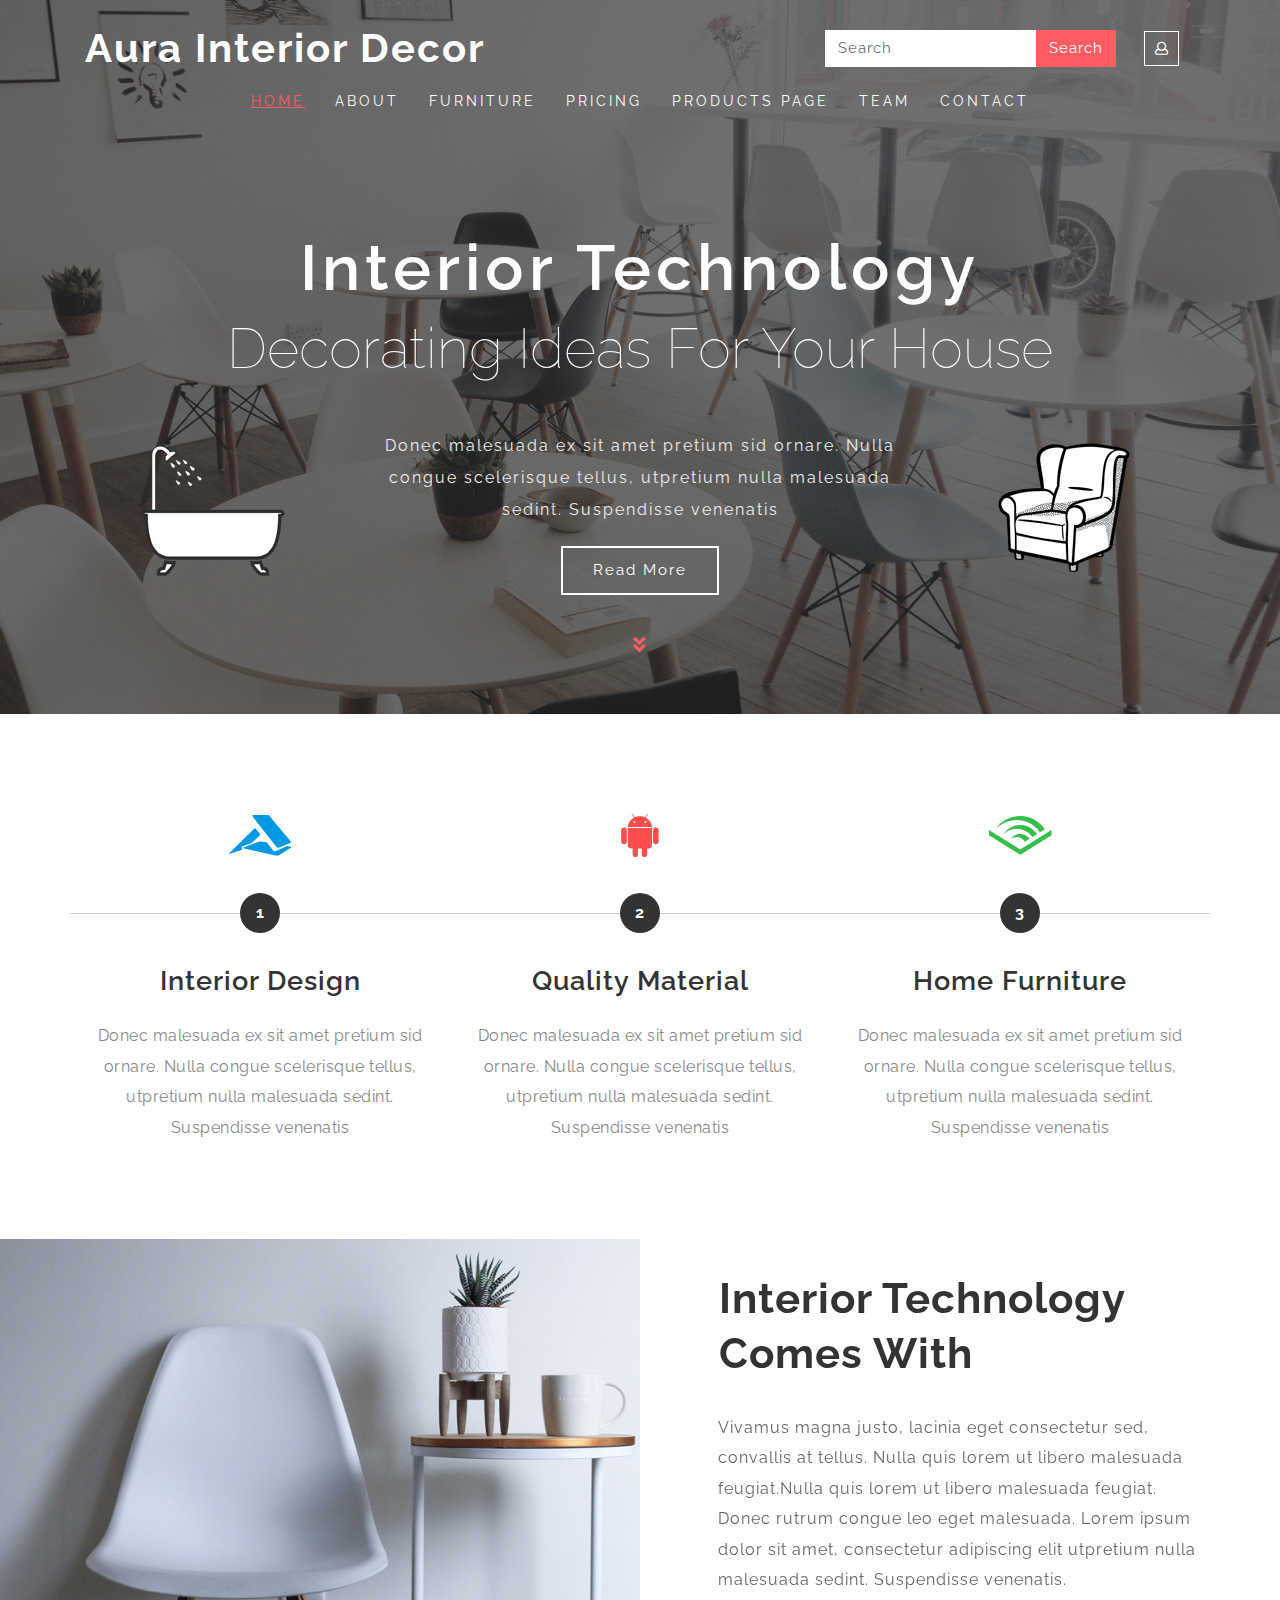
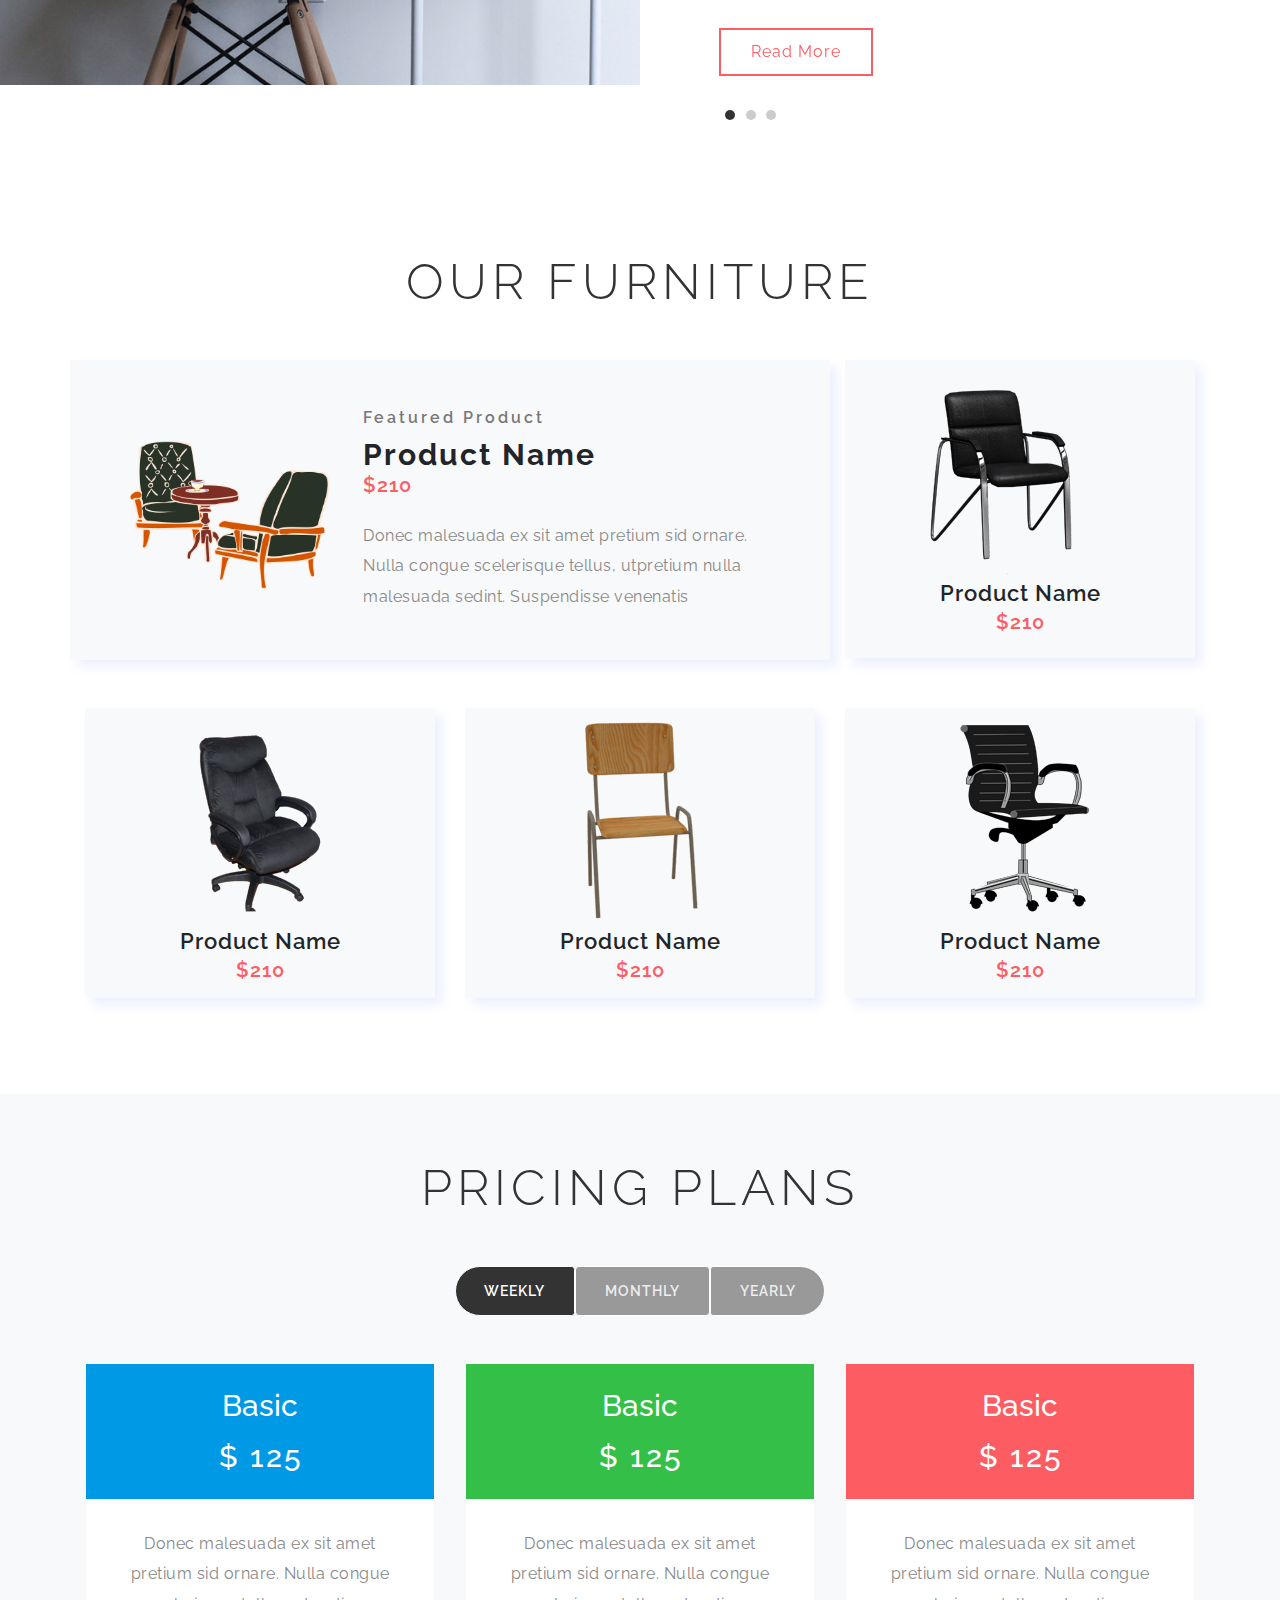
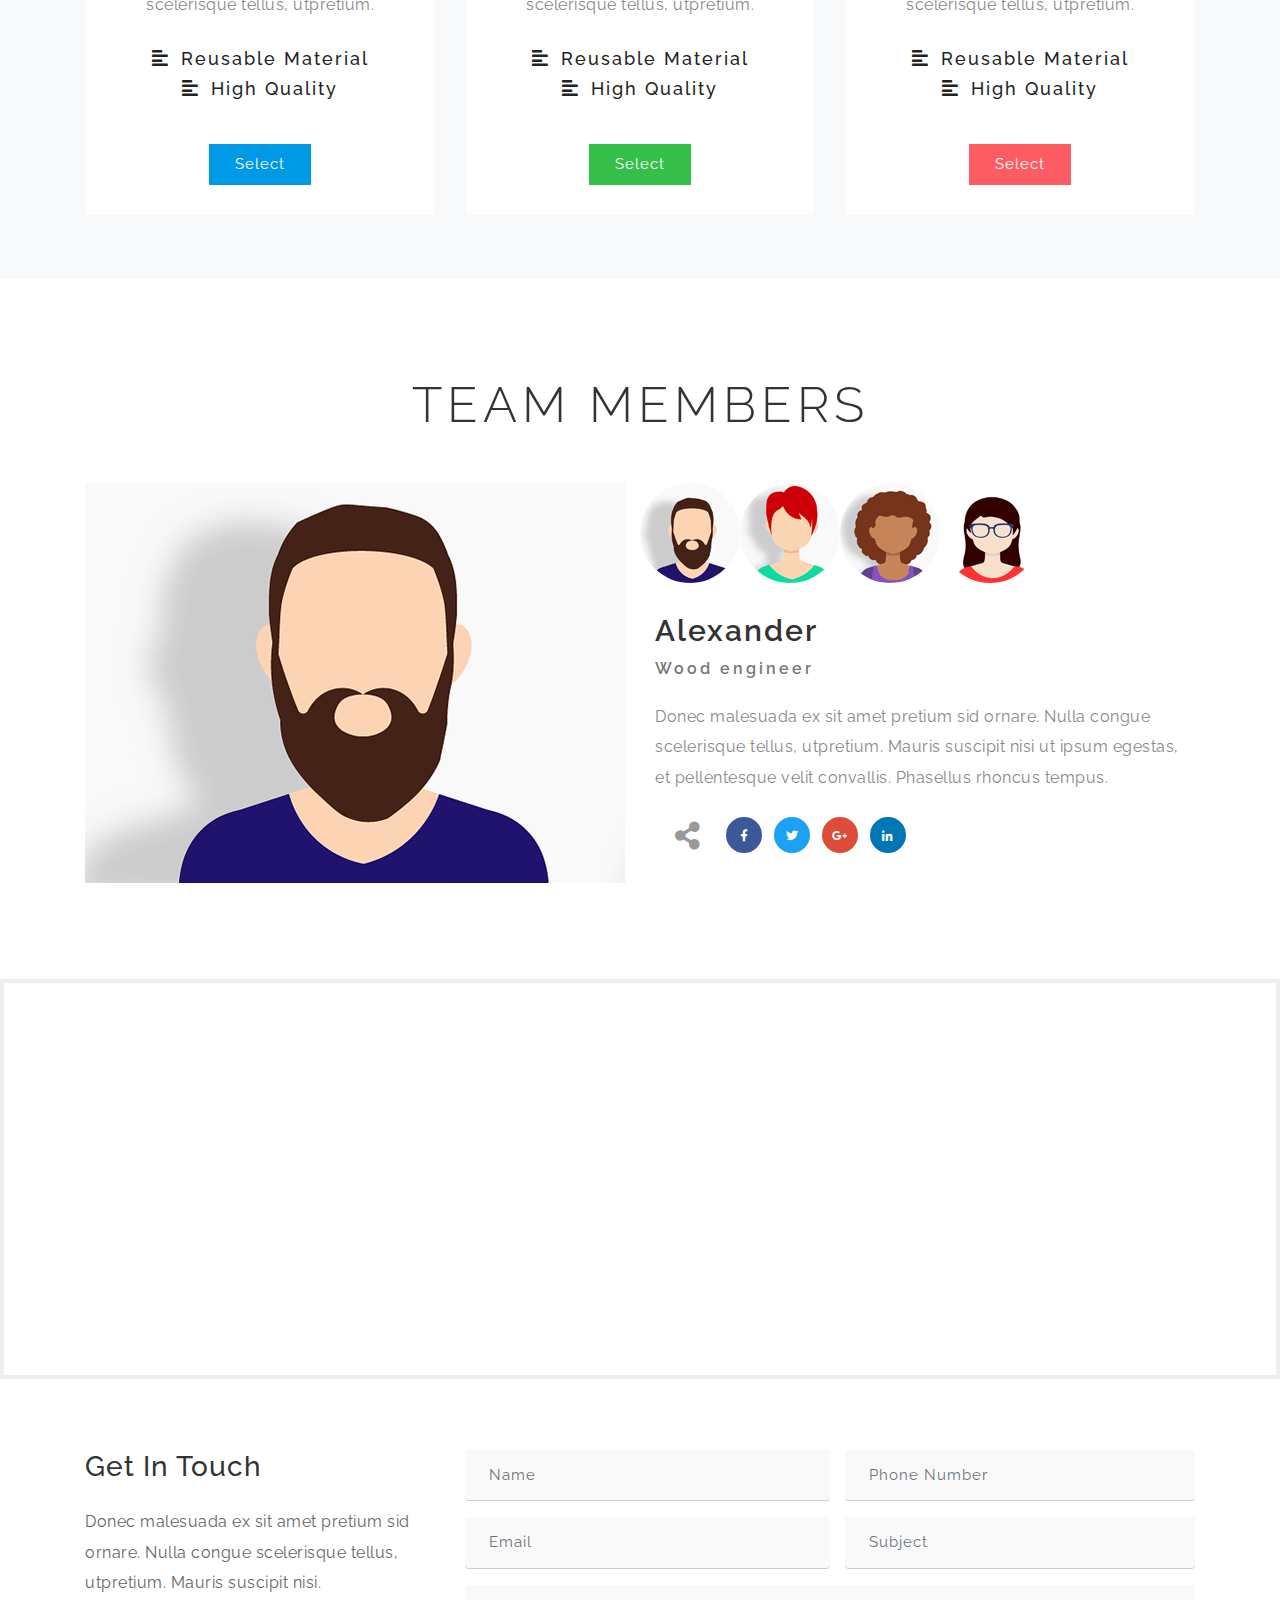
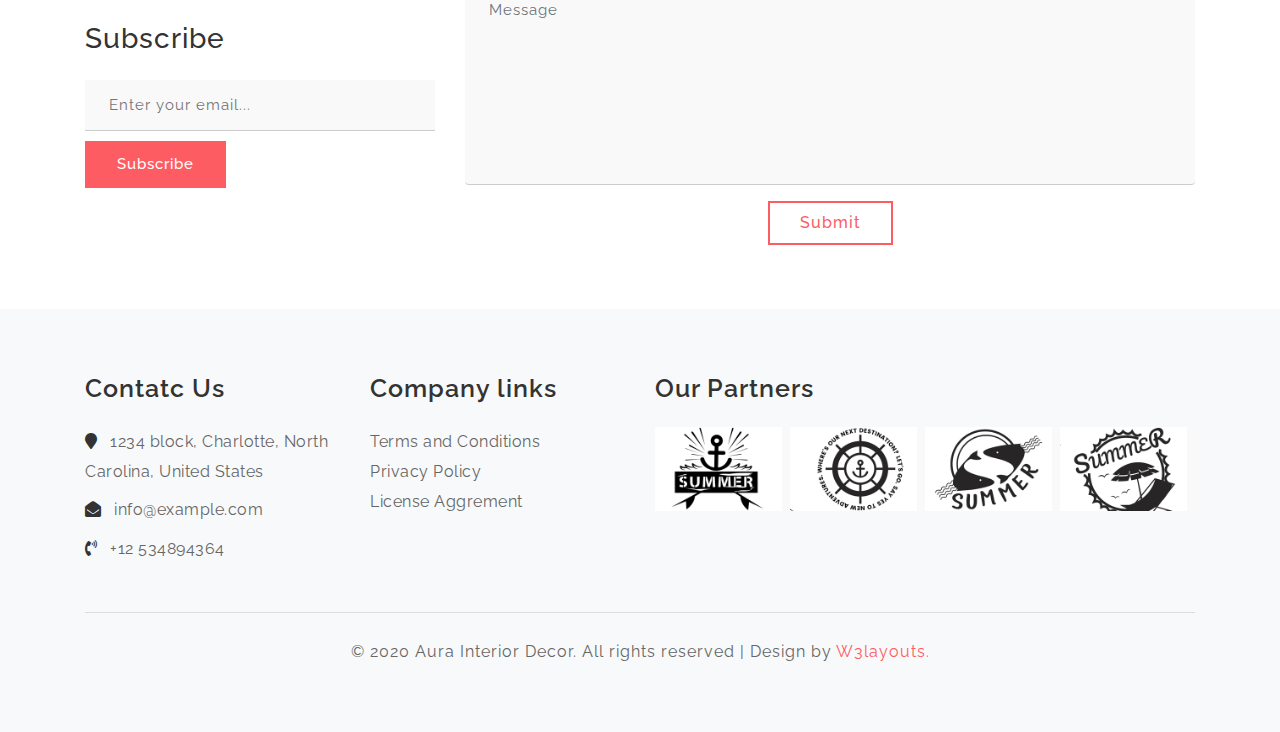
==== index.html @ cbb2b70b "Aura Interiors initial commit" ====
<!--
author: W3layouts
author URL: http://w3layouts.com
License: Creative Commons Attribution 3.0 Unported
License URL: http://creativecommons.org/licenses/by/3.0/
-->
<!DOCTYPE html>
<html lang="en">
<head>
<title>Aura Interior Decor</title>
<!-- for-mobile-apps -->
<meta name="viewport" content="width=device-width, initial-scale=1">
<meta http-equiv="Content-Type" content="text/html; charset=utf-8" />
<meta name="keywords" content="Interior Decor Responsive web template, Bootstrap Web Templates, Flat Web Templates, Android Compatible web template, 
Smartphone Compatible web template, free webdesigns for Nokia, Samsung, LG, SonyEricsson, Motorola web design" />

    <script>
        addEventListener("load", function () {
            setTimeout(hideURLbar, 0);
        }, false);

        function hideURLbar() {
            window.scrollTo(0, 1);
        }
    </script>
	
	<!-- css files -->
    <link href="css/bootstrap.css" rel='stylesheet' type='text/css' /><!-- bootstrap css -->
    <link href="css/style.css" rel='stylesheet' type='text/css' /><!-- custom css -->
    <link href="css/fontawesome-all.css" rel="stylesheet" /><!-- fontawesome css -->
	<!-- //css files -->
	
	<!-- google fonts -->
	<link href="//fonts.googleapis.com/css?family=Raleway:100,100i,200,200i,300,300i,400,400i,500,500i,600,600i,700,700i,800,800i,900,900i&amp;subset=latin-ext" rel="stylesheet">
	<!-- //google fonts -->
	
</head>
<body>

<!-- header -->
<header>
	<div class="container">
		<!-- top nav -->
		<nav class="top_nav d-flex pt-4">
			<!-- logo -->
			<h1>
				<a class="navbar-brand" href="index.html">Aura Interior Decor
				</a>
			</h1>
			<!-- //logo -->
			<div class="w3ls_right_nav ml-auto d-flex">
				<!-- search form -->
				<form class="nav-search form-inline my-0 form-control" action="#" method="post">
					<input class="form-control" type="search" placeholder="Search" aria-label="Search" required="">
					<button class="btn btn-outline-success my-2 my-sm-0" type="submit">Search</button>
				</form>
				<!-- search form -->
				<div class="nav-icon d-flex">
					<!-- sigin and sign up -->
					<a class="text-white login_btn align-self-center mx-md-3" href="#myModal_btn" data-toggle="modal" data-target="#myModal_btn">
						<i class="far fa-user"></i>
					</a>
					<!-- sigin and sign up -->
				</div>
			</div>
		</nav>
		<!-- //top nav -->
		<!-- bottom nav -->
		<nav class="navbar navbar-expand-lg navbar-light justify-content-center">
			<button class="navbar-toggler" type="button" data-toggle="collapse" data-target="#navbarSupportedContent" aria-controls="navbarSupportedContent"
				aria-expanded="false" aria-label="Toggle navigation">
				<span class="navbar-toggler-icon"></span>
			</button>
			<div class="collapse navbar-collapse" id="navbarSupportedContent">
				<ul class="navbar-nav mx-auto text-center">
					<li class="nav-item">
						<a class="nav-link  active" href="index.html">Home
							<span class="sr-only">(current)</span>
						</a>
					</li>
					<li class="nav-item">
						<a class="nav-link scroll" href="#about">About</a>
					</li>
					<li class="nav-item">
						<a class="nav-link scroll" href="#furniture">Furniture</a>
					</li>
					<li class="nav-item">
						<a class="nav-link scroll" href="#pricing">Pricing</a>
					</li>
					<li class="nav-item">
						<a class="nav-link" href="products.html">Products Page</a>
					</li>
					<li class="nav-item">
						<a class="nav-link scroll" href="#team">Team</a>
					</li>
					<li class="nav-item">
						<a class="nav-link scroll" href="#contact">Contact</a>
					</li>
				</ul>
			</div>
		</nav>
		<!-- //bottom nav -->
	</div>
	<!-- //header container -->
</header>
<!-- //header -->

<!-- banner -->
<div class="banner layer" id="home">
	<div class="container">
		<div class="banner-text">
			<div class="slider-info text-center">
				<div class="agileinfo-logo">
					<h2> Interior Technology </h2>
				</div>
				<h3 class="txt-w3_agile"> Decorating Ideas for your House</h3>
			</div>
			<div class="row banner-grids text-center mt-md-5 mt-3">
				<div class="col-lg-3 col-md-2">
					<img src="images/bathing.png" class="img-fluid" alt="" />
				</div>
				<div class="col-lg-6 col-md-8 banner-para">
					<p class="">Donec malesuada ex sit amet pretium sid ornare. Nulla congue scelerisque tellus, utpretium nulla malesuada sedint.
					Suspendisse venenatis</p>
					<a href="#myModal_btn1" data-toggle="modal" data-target="#myModal_btn1">Read More</a>
				</div>
				<div class="col-lg-3 col-md-2">
					<img src="images/chair.png" class="img-fluid" alt="" />
				</div>
			</div>
			<div class="thim-click-to-bottom text-center">
				<div class="rotate">
					<a href="#about" class="scroll">
					   <i class="fas fa-angle-double-down"></i>
					</a>
				</div>
			</div>
		</div>
	</div>
</div>
<!-- //banner -->

<!-- banner bottom -->
<section class="banner-bottom py-5" id="about">
	<div class="container py-md-5">
		<div class="row bottom-grids text-center">
			<div class="col-md-4 bottom-grid">
				<span class="fab clr1 fa-accusoft"></span>
				<p class="number">1</p>
				<h4>Interior Design</h4>
				<p class="mt-4">Donec malesuada ex sit amet pretium sid ornare. Nulla congue scelerisque tellus, utpretium nulla malesuada sedint.
				Suspendisse venenatis</p>
			</div>
			<div class="col-md-4 mt-md-0 mt-5 bottom-grid">
				<span class="fab clr2 fa-android"></span>
				<p class="number">2</p>
				<h4>Quality Material</h4>
				<p class="mt-4">Donec malesuada ex sit amet pretium sid ornare. Nulla congue scelerisque tellus, utpretium nulla malesuada sedint.
				Suspendisse venenatis</p>
			</div>
			<div class="col-md-4 mt-md-0 mt-5 bottom-grid">
				<span class="fab clr3 fa-audible"></span>
				<p class="number">3</p>
				<h4>Home Furniture</h4>
				<p class="mt-4">Donec malesuada ex sit amet pretium sid ornare. Nulla congue scelerisque tellus, utpretium nulla malesuada sedint.
				Suspendisse venenatis</p>
			</div>
			<span class="border-line"></span>
		</div>
	</div>
</section>
<!-- //banner bottom -->

<!-- slider -->
<section class="slider">
	<div class="container-fluid">
		<div class="row">
			<div class="col-md-6 slider-left-img p-0">
				<img src="images/slider.jpg" class="img-fluid" alt="" />
			</div>
			<div class="col-lg-6">
				<div class="callbacks_container">
					<ul class="rslides" id="slider3">
						<li>
							<div class="testi-pos">
								<h4>Interior Technology Comes With</h4>
							</div>
							<div class="testi-agile">
								<p>
									Vivamus magna justo, lacinia eget consectetur sed, convallis at tellus. Nulla
									quis lorem ut libero malesuada feugiat.Nulla quis lorem ut libero malesuada feugiat.
									Donec rutrum congue leo eget malesuada. Lorem ipsum dolor sit amet, consectetur adipiscing
									elit utpretium nulla malesuada sedint. Suspendisse venenatis.
								</p>
								<a href="#">Read More</a>
							</div>
						</li>
						<li>
							<div class="testi-pos">
								<h4>Quality Management Design Is</h4>
							</div>
							<div class="testi-agile">
								<p>
									Donec rutrum congue leo eget consectetur sed, convallis at tellus. Nulla quis
									lorem ut libero malesuada feugiat.Nulla quis lorem ut libero malesuada feugiat. Donec
									rutrum congue leo eget malesuada. Lorem ipsum dolor sit amet, consectetur adipiscing
									elit utpretium nulla malesuada sedint. Suspendisse venenatis.
								</p>
								<a href="#">Read More</a>
							</div>
						</li>
						<li>
							<div class="testi-pos">
								<h4>Interior Decoration design for</h4>
							</div>
							<div class="testi-agile">
								<p>
									Vivamus magna justo, lacinia eget consectetur sed, convallis at tellus. Nulla
									quis lorem ut libero malesuada feugiat.Nulla quis lorem ut libero malesuada feugiat.
									Donec rutrum congue leo eget malesuada. Lorem ipsum dolor sit amet, consectetur adipiscing
									elit utpretium nulla malesuada sedint. Suspendisse venenatis.
								</p>
								<a href="#">Read More</a>
							</div>
						</li>
					</ul>
				</div>
			</div>
		</div>
	</div>
</section>
<!-- //slider -->

<!-- services -->
<section class="services py-5" id="furniture">
	<div class="container py-lg-5">
		<h3 class="heading mb-5 text-center">Our Furniture</h3>
		<div class="row product-grids">
			<div class="col-lg-8">
				<div class="row bg-light p-md-5 p-3">
					<div class="col-md-4 p-0">
						<img src="images/s2.png" class="mt-4 img-fluid" alt="" />
					</div>
					<div class="col-md-8 pl-4">
						<h6>Featured Product</h6>
						<h4 class="p1">Product Name</h4>
						<h5>$210</h5>
						<p class="mt-4">Donec malesuada ex sit amet pretium sid ornare. Nulla congue scelerisque tellus, utpretium nulla malesuada sedint.
						Suspendisse venenatis</p>
					</div>
				</div>
			</div>
			<div class="col-lg-4 col-md-6 mt-lg-0 mt-5">
				<div class="bg-light text-center">
					<img src="images/s1.png" class="img-fluid" alt="" />
					<h4 class="mb-1">Product Name</h4>
					<h5 class="pb-4">$210</h5>
				</div>
			</div>
			
			<div class="col-lg-4 col-md-6 mt-5">
				<div class="bg-light text-center">
					<img src="images/s4.png" class="img-fluid" alt="" />
					<h4 class="mb-1">Product Name</h4>
					<h5 class="pb-3">$210</h5>
				</div>
			</div>
			
			<div class="col-lg-4 col-md-6 mt-5">
				<div class="bg-light text-center">
					<img src="images/s3.png" class="img-fluid" alt="" />
					<h4 class="mb-1">Product Name</h4>
					<h5 class="pb-3">$210</h5>
				</div>
			</div>
			
			<div class="col-lg-4 col-md-6 mt-5">
				<div class="bg-light text-center">
					<img src="images/s5.png" class="img-fluid" alt="" />
					<h4 class="mb-1">Product Name</h4>
					<h5 class="pb-3">$210</h5>
				</div>
			</div>
		</div>
	</div>
</section>
<!-- //services -->

<!--pricing -->
<section class="pricing bg-light py-5 " id="pricing">
	<div class="container py-lg-3">
		<div class="inner-sec">
			<h3 class="heading mb-5 text-center"> Pricing plans</h3>
			<div class="price-right">
				<div class="tabs">
					<ul class="nav nav-pills my-md-5 my-3 justify-content-center" id="pills-tab" role="tablist">
						<li class="nav-item border-style1">
							<a class="nav-link active" id="pills-home-tab" data-toggle="pill" href="#pills-home" role="tab" aria-controls="pills-home" aria-selected="true">Weekly</a>
						</li>
						<li class="nav-item">
							<a class="nav-link" id="pills-profile-tab" data-toggle="pill" href="#pills-profile" role="tab" aria-controls="pills-profile" aria-selected="false">Monthly</a>
						</li>
						<li class="nav-item border-style2">
							<a class="nav-link" id="pills-annual-tab" data-toggle="pill" href="#pills-annual" role="tab" aria-controls="pills-annual" aria-selected="false">Yearly</a>
						</li>
					</ul>
					<div class="tab-content" id="pills-tabContent">
						<div class="tab-pane fade show active" id="pills-home" role="tabpanel" aria-labelledby="pills-home-tab">
							<div class="menu-grids">
								<div class="row t-in">
									<div class="col-md-4 price-main-info px-lg-3 px-1">
										<div class="price-inner card box-shadow text-center">
											<div class="pricing price-clr1">
												<h4 class="">Basic</h4>
												<h5 class="card-title pricing-card-title">
													<span class=""></span>$ 125
												</h5>
											</div>
											<p>Donec malesuada ex sit amet pretium sid ornare. Nulla congue scelerisque tellus,
											utpretium.</p>
											<ul class="list-unstyled my-4">
												<li><i class="fas mr-1 fa-align-left"></i> Reusable Material</li>
												<li><i class="fas mr-1 fa-align-left"></i> High Quality</li>
											</ul>
											<div class="log-in mt-md-3 mt-2">
												<a class="btn scroll price-clr1" href="#contact">Select</a>
											</div>
										</div>
									</div>
									<div class="col-md-4 mt-md-0 mt-4 price-main-info px-lg-3 px-1">
										<div class="price-inner card box-shadow text-center">
											<div class="pricing price-clr2">
												<h4 class="">Basic</h4>
												<h5 class="card-title pricing-card-title">
													<span class=""></span>$ 125
												</h5>
											</div>
											<p>Donec malesuada ex sit amet pretium sid ornare. Nulla congue scelerisque tellus,
											utpretium.</p>
											<ul class="list-unstyled my-4">
												<li><i class="fas mr-1 fa-align-left"></i> Reusable Material</li>
												<li><i class="fas mr-1 fa-align-left"></i> High Quality</li>
											</ul>
											<div class="log-in mt-md-3 mt-2">
												<a class="btn scroll price-clr2" href="#contact">Select</a>
											</div>
										</div>
									</div>
									<div class="col-md-4 mt-md-0 mt-4 price-main-info px-lg-3 px-1">
										<div class="price-inner card box-shadow text-center">
											<div class="pricing price-clr3">
												<h4 class="">Basic</h4>
												<h5 class="card-title pricing-card-title">
													<span class=""></span>$ 125
												</h5>
											</div>
											<p>Donec malesuada ex sit amet pretium sid ornare. Nulla congue scelerisque tellus,
											utpretium.</p>
											<ul class="list-unstyled my-4">
												<li><i class="fas mr-1 fa-align-left"></i> Reusable Material</li>
												<li><i class="fas mr-1 fa-align-left"></i> High Quality</li>
											</ul>
											<div class="log-in mt-md-3 mt-2">
												<a class="btn scroll price-clr3" href="#contact">Select</a>
											</div>
										</div>
									</div>
								</div>
							</div>
						</div>
						<div class="tab-pane fade" id="pills-profile" role="tabpanel" aria-labelledby="pills-profile-tab">
							<div class="menu-grids">
								<div class="row t-in">
									<div class="col-md-4 price-main-info px-lg-3 px-1">
										<div class="price-inner card box-shadow text-center">
											<div class="pricing price-clr4">
												<h4 class="">Basic</h4>
												<h5 class="card-title pricing-card-title">
													<span class=""></span>$ 125
												</h5>
											</div>
											<p>Donec malesuada ex sit amet pretium sid ornare. Nulla congue scelerisque tellus,
											utpretium.</p>
											<ul class="list-unstyled my-4">
												<li><i class="fas mr-1 fa-align-left"></i> Reusable Material</li>
												<li><i class="fas mr-1 fa-align-left"></i> High Quality</li>
											</ul>
											<div class="log-in mt-md-3 mt-2">
												<a class="btn scroll price-clr4" href="#contact">Select</a>
											</div>
										</div>
									</div>
									<div class="col-md-4 mt-md-0 mt-4 price-main-info px-lg-3 px-1">
										<div class="price-inner card box-shadow text-center">
											<div class="pricing price-clr5">
												<h4 class="">Basic</h4>
												<h5 class="card-title pricing-card-title">
													<span class=""></span>$ 125
												</h5>
											</div>
											<p>Donec malesuada ex sit amet pretium sid ornare. Nulla congue scelerisque tellus,
											utpretium.</p>
											<ul class="list-unstyled my-4">
												<li><i class="fas mr-1 fa-align-left"></i> Reusable Material</li>
												<li><i class="fas mr-1 fa-align-left"></i> High Quality</li>
											</ul>
											<div class="log-in mt-md-3 mt-2">
												<a class="btn scroll price-clr5" href="#contact">Select</a>
											</div>
										</div>
									</div>
									<div class="col-md-4 mt-md-0 mt-4 price-main-info px-lg-3 px-1">
										<div class="price-inner card box-shadow text-center">
											<div class="pricing price-clr6">
												<h4 class="">Basic</h4>
												<h5 class="card-title pricing-card-title">
													<span class=""></span>$ 125
												</h5>
											</div>
											<p>Donec malesuada ex sit amet pretium sid ornare. Nulla congue scelerisque tellus,
											utpretium.</p>
											<ul class="list-unstyled my-4">
												<li><i class="fas mr-1 fa-align-left"></i> Reusable Material</li>
												<li><i class="fas mr-1 fa-align-left"></i> High Quality</li>
											</ul>
											<div class="log-in mt-md-3 mt-2">
												<a class="btn scroll price-clr6" href="#contact">Select</a>
											</div>
										</div>
									</div>
								</div>
							</div>
						</div>
						<div class="tab-pane fade show" id="pills-annual" role="tabpanel" aria-labelledby="pills-annual-tab">
							<div class="menu-grids">
								<div class="row t-in">
									<div class="col-md-4 price-main-info px-lg-3 px-1">
										<div class="price-inner card box-shadow text-center">
											<div class="pricing price-clr7">
												<h4 class="">Basic</h4>
												<h5 class="card-title pricing-card-title">
													<span class=""></span>$ 125
												</h5>
											</div>
											<p>Donec malesuada ex sit amet pretium sid ornare. Nulla congue scelerisque tellus,
											utpretium.</p>
											<ul class="list-unstyled my-4">
												<li><i class="fas mr-1 fa-align-left"></i> Reusable Material</li>
												<li><i class="fas mr-1 fa-align-left"></i> High Quality</li>
											</ul>
											<div class="log-in mt-md-3 mt-2">
												<a class="btn scroll price-clr7" href="#contact">Select</a>
											</div>
										</div>
									</div>
									<div class="col-md-4 mt-md-0 mt-4 price-main-info px-lg-3 px-1">
										<div class="price-inner card box-shadow text-center">
											<div class="pricing price-clr8">
												<h4 class="">Basic</h4>
												<h5 class="card-title pricing-card-title">
													<span class=""></span>$ 125
												</h5>
											</div>
											<p>Donec malesuada ex sit amet pretium sid ornare. Nulla congue scelerisque tellus,
											utpretium.</p>
											<ul class="list-unstyled my-4">
												<li><i class="fas mr-1 fa-align-left"></i> Reusable Material</li>
												<li><i class="fas mr-1 fa-align-left"></i> High Quality</li>
											</ul>
											<div class="log-in mt-md-3 mt-2">
												<a class="btn scroll price-clr8" href="#contact">Select</a>
											</div>
										</div>
									</div>
									<div class="col-md-4 mt-md-0 mt-4 price-main-info px-lg-3 px-1">
										<div class="price-inner card box-shadow text-center">
											<div class="pricing price-clr9">
												<h4 class="">Basic</h4>
												<h5 class="card-title pricing-card-title">
													<span class=""></span>$ 125
												</h5>
											</div>
											<p>Donec malesuada ex sit amet pretium sid ornare. Nulla congue scelerisque tellus,
											utpretium.</p>
											<ul class="list-unstyled my-4">
												<li><i class="fas mr-1 fa-align-left"></i> Reusable Material</li>
												<li><i class="fas mr-1 fa-align-left"></i> High Quality</li>
											</ul>
											<div class="log-in mt-md-3 mt-2">
												<a class="btn scroll price-clr9" href="#contact">Select</a>
											</div>
										</div>
									</div>
								</div>
							</div>
						</div>
					</div>
				</div>

			</div>
		</div>
	</div>
</section>
<!-- //pricing -->

<!-- tabs team-->
<section class="team py-md-5 py-3" id="team">
	<div class="container py-lg-5">
		<h3 class="heading mb-5 text-center"> Team Members</h3>
		<ul class="nav nav-pills mb-3" id="pills-tab1" role="tablist">
			<li class="nav-item">
				<a class="nav-link active" id="pills-team1-tab" data-toggle="pill" href="#pills-team1" role="tab" aria-controls="pills-team1" aria-selected="true"><img src="images/team1.png" class="img-fluid" alt="" /></a>
			</li>
			<li class="nav-item">
				<a class="nav-link" id="pills-team2-tab" data-toggle="pill" href="#pills-team2" role="tab" aria-controls="pills-team2" aria-selected="false"><img src="images/team2.png" class="img-fluid" alt="" /></a>
			</li>
			<li class="nav-item">
				<a class="nav-link" id="pills-team3-tab" data-toggle="pill" href="#pills-team3" role="tab" aria-controls="pills-team3" aria-selected="false"><img src="images/team3.png" class="img-fluid" alt="" /></a>
			</li>
			<li class="nav-item">
				<a class="nav-link" id="pills-team4-tab" data-toggle="pill" href="#pills-team4" role="tab" aria-controls="pills-team4" aria-selected="false"><img src="images/team4.png" class="img-fluid" alt="" /></a>
			</li>
		</ul>
		<div class="tab-content" id="pills-tabContent1">
			<div class="tab-pane fade show active" id="pills-team1" role="tabpanel" aria-labelledby="pills-team1-tab">
				<div class="team-grids row">
					<div class="col-md-6 margin">
						<img src="images/t1.png" class="img-fluid" alt="" />
					</div>
					<div class="col-md-6 team-margin">
						<h4>Alexander</h4>
						<h5>Wood engineer</h5>
						<p class="py-4">Donec malesuada ex sit amet pretium sid ornare. Nulla congue scelerisque tellus, utpretium. Mauris suscipit
						nisi ut ipsum egestas, et pellentesque velit convallis. Phasellus rhoncus tempus. </p>
						<p class="share"><span class="fas fa-share-alt"></span></p>
						<ul class="social">
							<li class="mr-1"><a href="#" class="facebook"><span class="fab fa-facebook-f"></span></a></li>
							<li class="mx-1"><a href="#" class="twitter"><span class="fab fa-twitter"></span></a></li>
							<li class="mx-1"><a href="#" class="google"><span class="fab fa-google-plus-g"></span></a></li>
							<li class="mx-1"><a href="#" class="linkedin"><span class="fab fa-linkedin-in"></span></a></li>
						</ul>
					</div>
				</div>
			</div>
			<div class="tab-pane fade" id="pills-team2" role="tabpanel" aria-labelledby="pills-team2-tab">
				<div class="team-grids row">
					<div class="col-md-6 margin">
						<img src="images/t2.png" class="img-fluid" alt="" />
					</div>
					<div class="col-md-6 team-margin">
						<h4>Alexander</h4>
						<h5>Wood engineer</h5>
						<p class="py-4">Donec malesuada ex sit amet pretium sid ornare. Nulla congue scelerisque tellus, utpretium. Mauris suscipit
						nisi ut ipsum egestas, et pellentesque velit convallis. Phasellus rhoncus tempus. </p>
						<p class="share"><span class="fas fa-share-alt"></span></p>
						<ul class="social">
							<li class="mr-1"><a href="#" class="facebook"><span class="fab fa-facebook-f"></span></a></li>
							<li class="mx-1"><a href="#" class="twitter"><span class="fab fa-twitter"></span></a></li>
							<li class="mx-1"><a href="#" class="google"><span class="fab fa-google-plus-g"></span></a></li>
							<li class="mx-1"><a href="#" class="linkedin"><span class="fab fa-linkedin-in"></span></a></li>
						</ul>
					</div>
				</div>
			</div>
			<div class="tab-pane fade" id="pills-team3" role="tabpanel" aria-labelledby="pills-team3-tab">
				<div class="team-grids row">
					<div class="col-md-6 margin">
						<img src="images/t3.png" class="img-fluid" alt="" />
					</div>
					<div class="col-md-6 team-margin">
						<h4>Alexander</h4>
						<h5>Wood engineer</h5>
						<p class="py-4">Donec malesuada ex sit amet pretium sid ornare. Nulla congue scelerisque tellus, utpretium. Mauris suscipit
						nisi ut ipsum egestas, et pellentesque velit convallis. Phasellus rhoncus tempus. </p>
						<p class="share"><span class="fas fa-share-alt"></span></p>
						<ul class="social">
							<li class="mr-1"><a href="#" class="facebook"><span class="fab fa-facebook-f"></span></a></li>
							<li class="mx-1"><a href="#" class="twitter"><span class="fab fa-twitter"></span></a></li>
							<li class="mx-1"><a href="#" class="google"><span class="fab fa-google-plus-g"></span></a></li>
							<li class="mx-1"><a href="#" class="linkedin"><span class="fab fa-linkedin-in"></span></a></li>
						</ul>
					</div>
				</div>
			</div>
			<div class="tab-pane fade" id="pills-team4" role="tabpanel" aria-labelledby="pills-team4-tab">
				<div class="team-grids row">
					<div class="col-md-6 margin">
						<img src="images/t4.png" class="img-fluid" alt="" />
					</div>
					<div class="col-md-6 team-margin">
						<h4>Alexander</h4>
						<h5>Wood engineer</h5>
						<p class="py-4">Donec malesuada ex sit amet pretium sid ornare. Nulla congue scelerisque tellus, utpretium. Mauris suscipit
						nisi ut ipsum egestas, et pellentesque velit convallis. Phasellus rhoncus tempus. </p>
						<p class="share"><span class="fas fa-share-alt"></span></p>
						<ul class="social">
							<li class="mr-1"><a href="#" class="facebook"><span class="fab fa-facebook-f"></span></a></li>
							<li class="mx-1"><a href="#" class="twitter"><span class="fab fa-twitter"></span></a></li>
							<li class="mx-1"><a href="#" class="google"><span class="fab fa-google-plus-g"></span></a></li>
							<li class="mx-1"><a href="#" class="linkedin"><span class="fab fa-linkedin-in"></span></a></li>
						</ul>
					</div>
				</div>
			</div>
		</div>
	</div>
</section>
<!-- //tabs team -->

<!-- map -->
<section class="agileits-w3layouts-map">
	<iframe src="https://www.google.com/maps/embed?pb=!1m18!1m12!1m3!1d3023.9503398796587!2d-73.9940307!3d40.719109700000004!2m3!1f0!2f0!3f0!3m2!1i1024!2i768!4f13.1!3m3!1m2!1s0x89c25a27e2f24131%3A0x64ffc98d24069f02!2sCANADA!5e0!3m2!1sen!2sin!4v1441710758555" allowfullscreen=""></iframe>
</section>
<!-- //map -->

<!-- contact -->
<section class="contact py-5" id="contact">
	<div class="container py-md-3">
		<div class="row">
			<div class="col-lg-4">
				<h3 class="mb-4">Get in touch</h3>
				<p class="mb-4">Donec malesuada ex sit amet pretium sid ornare. Nulla congue scelerisque tellus, utpretium. Mauris suscipit nisi.</p>
				<h3 class="mb-4">Subscribe</h3>
				<form action="#" method="post" class="subscribe">
					<input type="email" name="Email" placeholder="Enter your email..." required="">
					<input type="submit" value="Subscribe">
				</form>
			</div>
			<div class="col-lg-8 agileinfo_mail_grid_right mt-lg-0 mt-5">
				<form action="#" method="post">
					<div class="row">
						<div class="col-md-6 wthree_contact_left_grid pr-md-0">
							<div class="form-group">
								<input type="text" name="name" class="form-control" placeholder="Name" required="">
							</div>
							<div class="form-group">
								<input type="email" name="email" class="form-control" placeholder="Email" required="">
							</div>
						</div>
						<div class="col-md-6 wthree_contact_left_grid">
							<div class="form-group">
								<input type="text" name="phone number" class="form-control" placeholder="Phone Number" required="">
							</div>
							<div class="form-group">
								<input type="text" name="subject" class="form-control" placeholder="Subject" required="">
							</div>
						</div>
					</div>
					<div class="form-group">
						<textarea name="message" placeholder="Message" class="form-control" required=""></textarea>
					</div>
					<div class="submit-buttons text-center">
						<input type="submit" value="Submit">
					</div>
				</form>
			</div>
		</div>
	</div>
</section>
<!-- //contact -->

<!-- footer -->
<footer class="py-5 bg-light">
	<div class="container py-md-3">
		<div class="row footer-grids">
			<div class="col-lg-3 col-md-6">
				<h4 class="mb-4">Contatc Us</h4>
				<p> <span class="fas mr-2 fa-map-marker"></span> 1234 block, Charlotte, North Carolina, United States</p>
				<p class="my-2"><span class="fas mr-2 fa-envelope-open"></span> <a href="mailto:info@example.com">info@example.com</a></p>
				<p><span class="fas mr-2 fa-phone-volume"></span> +12 534894364</p>
			</div>
			<div class="col-lg-3 mt-md-0 mt-5 col-md-6">
				<h4 class="mb-4">Company links</h4>
				<p><a href="#">Terms and Conditions</a></p>
				<p><a href="#">Privacy Policy</a></p>
				<p><a href="#">License Aggrement</a></p>
			</div>
			<div class="col-lg-6 mt-lg-0 mt-5 brands">
				<h4 class="mb-4">Our Partners</h4>
				<ul>
					<li><img src="images/brand1.png" class="img-fluid" alt="" /></li>
					<li><img src="images/brand2.png" class="img-fluid" alt="" /></li>
					<li><img src="images/brand3.png" class="img-fluid" alt="" /></li>
					<li><img src="images/brand4.png" class="img-fluid" alt="" /></li>
				</ul>
			</div>
		</div>
		<div class="text-center mt-5 pt-4 copyright">
			<p class="">© 2020 Aura Interior Decor. All rights reserved | Design by
			<a href="http://w3layouts.com"> W3layouts.</a>
		</p>
		</div>
	</div>
</footer>
<!-- //footer -->

<!-- sign up Modal -->
<div class="modal fade" id="myModal_btn" tabindex="-1" role="dialog" aria-labelledby="myModal_btn" aria-hidden="true">
	<div class="agilemodal-dialog modal-dialog" role="document">
		<div class="modal-content">
			<div class="modal-header">
				<h5 class="modal-title">Register Now</h5>
				<button type="button" class="close" data-dismiss="modal" aria-label="Close">
					<span aria-hidden="true">×</span>
				</button>
			</div>
			<div class="modal-body pt-3 pb-5 px-sm-5">
				<div class="row">
					<div class="col-md-6 mx-auto">
						<img src="images/t4.png" class="img-fluid" alt="login_image" />
						<p class="pt-5">Excepteur sint occaecat non proident, sunt in culpa quis. Phasellus lacinia id erat eu ullamcorper. Nunc id ipsum fringilla,
						gravida felis vitae. Phasellus lacinia id, sunt in culpa quis.</p>
					</div>
					<div class="col-md-6">
						<form action="#" method="post">
							<div class="form-group">
								<label for="recipient-name1" class="col-form-label">Your Name</label>
								<input type="text" class="form-control" placeholder=" " name="Name" id="recipient-name1" required="">
							</div>
							<div class="form-group">
								<label for="recipient-email" class="col-form-label">Email</label>
								<input type="email" class="form-control" placeholder=" " name="Email" id="recipient-email" required="">
							</div>
							<div class="form-group">
								<label for="password1" class="col-form-label">Password</label>
								<input type="password" class="form-control" placeholder=" " name="Password" id="password1" required="">
							</div>
							<div class="form-group">
								<label for="password2" class="col-form-label">Confirm Password</label>
								<input type="password" class="form-control" placeholder=" " name="Confirm Password" id="password2" required="">
							</div>
							<div class="sub-w3l">
								<div class="sub-agile">
									<input type="checkbox" id="brand2" value="">
									<label for="brand2" class="mb-3">
										<span></span>I Accept to the Terms & Conditions</label>
								</div>
							</div>
							<div class="right-w3l">
								<input type="submit" class="form-control" value="Register">
							</div>
						</form>
						<p class="text-center mt-3">Already a member?
							<a href="#" data-toggle="modal" data-target="#exampleModal1" class="text-dark login_btn">
								Login Now</a>
						</p>
					</div>
				</div>
			</div>
		</div>
	</div>
</div>
<!-- //signup modal -->
<!-- signin Modal -->
<div class="modal fade" id="exampleModal1" tabindex="-1" role="dialog" aria-labelledby="exampleModal1" aria-hidden="true">
	<div class="agilemodal-dialog modal-dialog" role="document">
		<div class="modal-content">
			<div class="modal-header">
				<h5 class="modal-title" id="exampleModalLabel">Login</h5>
				<button type="button" class="close" data-dismiss="modal" aria-label="Close">
					<span aria-hidden="true">×</span>
				</button>
			</div>
			<div class="modal-body  pt-3 pb-5 px-sm-5">
				<div class="row">
					<div class="col-md-6">
						<img src="images/t3.png" class="img-fluid" alt="login_image" />
						<p class="pt-5">Excepteur sint occaecat non proident, sunt in culpa quis. Phasellus lacinia id erat eu ullamcorper. Nunc id ipsum fringilla,
						gravida felis vitae. Phasellus lacinia id, sunt in culpa quis.</p>
					</div>
					<div class="col-md-6 align-self-center">
						<form action="#" method="post">
							<div class="form-group">
								<label for="recipient-name" class="col-form-label">Your Name</label>
								<input type="text" class="form-control" placeholder=" " name="Name" id="recipient-name" required="">
							</div>
							<div class="form-group">
								<label class="col-form-label">Password</label>
								<input type="password" class="form-control" placeholder=" " name="Password" required="">
							</div>
							<div class="right-w3l">
								<input type="submit" class="form-control" value="Login">
							</div>
						</form>
					</div>
				</div>
			</div>
		</div>
	</div>
</div>
<!-- signin Modal -->

<!-- Vertically centered Modal -->
    <div class="modal fade" id="myModal_btn1" tabindex="-1" role="dialog" aria-labelledby="myModal_btn1" aria-hidden="true">
	<div class="modal-dialog modal-dialog-centered" role="document">
		<div class="modal-content">
			<div class="modal-header">
				<h5 class="modal-title text-capitalize text-center" id="exampleModalLongTitle"> Interior Decor</h5>
				<button type="button" class="close" data-dismiss="modal" aria-label="Close">
					<span aria-hidden="true">×</span>
				</button>
			</div>
			<div class="modal-body">
				<img src="images/banner.jpg" class="img-fluid mb-3" alt="Modal Image">
				Vivamus eget est in odio tempor interdum. Mauris maximus fermentum arcu, ac finibus ante. Sed mattis risus at ipsum elementum,
				ut auctor turpis cursus. Sed sed odio pharetra, aliquet velit cursus, vehicula enim. Mauris porta aliquet magna, eget laoreet ligula.
				Sed mattis risus at ipsum elementum, ut auctor turpis cursus.
			</div>
			<div class="modal-footer">
				<button type="button" class="btn btn-primary">Save Changes</button>
				<button type="button" class="btn btn-secondary" data-dismiss="modal">Close</button>
			</div>
		</div>
	</div>
</div>
<!-- //Vertically centered Modal -->

    <!-- js -->
    <script src="js/jquery-2.2.3.min.js"></script>
    <script src="js/bootstrap.js"></script>
    <!-- //js -->

	<!-- Responsiveslides -->
    <script src="js/responsiveslides.min.js"></script>
    <script>
        // You can also use"$(window).load(function() {"
        $(function () {
            // Slideshow 4
            $("#slider3").responsiveSlides({
                auto: true,
                pager: true,
                nav: false,
                speed: 500,
                namespace: "callbacks",
                before: function () {
                    $('.events').append("<li>before event fired.</li>");
                },
                after: function () {
                    $('.events').append("<li>after event fired.</li>");
                }
            });

        });
    </script>
    <!-- // Responsiveslides -->

	<script src="js/smoothscroll.js"></script><!-- Smooth scrolling -->

    <!-- start-smoth-scrolling -->
    <script src="js/move-top.js"></script>
    <script src="js/easing.js"></script>
    <script>
        jQuery(document).ready(function ($) {
            $(".scroll").click(function (event) {
                event.preventDefault();
                $('html,body').animate({
                    scrollTop: $(this.hash).offset().top
                }, 900);
            });
        });
    </script>
    <script>
        $(document).ready(function () {
            /*
			var defaults = {
				  containerID: 'toTop', // fading element id
				containerHoverID: 'toTopHover', // fading element hover id
				scrollSpeed: 1200,
				easingType: 'linear' 
			 };
			*/

            $().UItoTop({
                easingType: 'easeOutQuart'
            });

        });
    </script>
    <!-- //end-smoth-scrolling -->

</body>
</html>
---- css/style.css ----
/*--
Author: W3layouts
Author URL: http://w3layouts.com
License: Creative Commons Attribution 3.0 Unported
License URL: http://creativecommons.org/licenses/by/3.0/
--*/
html,
body {
    margin: 0;
    font-size: 100%;
    background: #fff;
	font-family: 'Raleway', sans-serif;
}

body a {
    text-decoration: none;
    transition: 0.5s all;
    -webkit-transition: 0.5s all;
    -moz-transition: 0.5s all;
    -o-transition: 0.5s all;
    -ms-transition: 0.5s all;
	font-family: 'Raleway', sans-serif;
}

body img {
    max-width: 100%;
}

a:hover {
    text-decoration: none;
}

input[type="button"],
input[type="submit"],
input[type="text"],
input[type="email"],
input[type="search"] {
    transition: 0.5s all;
    -webkit-transition: 0.5s all;
    -moz-transition: 0.5s all;
    -o-transition: 0.5s all;
    -ms-transition: 0.5s all;
}

h1,
h2,
h3,
h4,
h5,
h6 {
    margin: 0;
    letter-spacing: 0px;
}
li {
    list-style-type: none;
}
p {
    margin: 0;
    font-size: 1em;
    line-height: 1.9em;
    letter-spacing: .5px;
}

ul {
    margin: 0;
    padding: 0;
}


/*-- header --*/
form.nav-search.form-inline.form-control {
    background: transparent;
    border: none;
}
.form-control {
    -webkit-box-shadow: none;
    -moz-box-shadow: none;
    -ms-box-shadow: none;
    box-shadow: none;
    border: 1px solid rgba(0, 0, 0, 0.15);
    background-color: #ffffff;
    -webkit-transition: all 0.1s ease-in;
    -moz-transition: all 0.1s ease-in;
    -ms-transition: all 0.1s ease-in;
    -o-transition: all 0.1s ease-in;
    transition: all 0.1s ease-in;
}

@media (min-width: 576px) {
    .agilemodal-dialog {
        max-width: 750px;
        margin: 5rem auto;
    }
}

.modal-title {
    font-weight: bold;
    font-size: 2em;
    width: 100%;
    text-align: center;
}
.right-w3l input[type="submit"] {
    background: #fd5c63;
    color: #fff;
    letter-spacing: 2px;
    padding: 9px;
}
.sub-agile label {
    color: #777;
    font-size: 15px;
    letter-spacing: 1px;
}
label.col-form-label {
    font-size: 15px;
    font-weight: 500;
    letter-spacing: 1px;
}
.modal-body p {
    color: #666;
}
/*
input.form-control {
    background: #f9f9f9;
    border: 1px solid #eee;
    border-radius: 0;
} */
header {
    position: absolute;
    z-index: 9;
    width: 100%;
}
.navbar-light .navbar-nav .nav-link {
    color: #fff;
    font-size: 14px;
    letter-spacing: 3px;
    padding: 10px 15px;
    text-transform: uppercase;
}
.btn-outline-success {
    font-size: 15px;
    letter-spacing: 1px;
    border-radius: 0;
    color: #fff;
    background-color: #fd5c63;
    background-image: none;
    border-color: #fd5c63;
}
.btn-outline-success:hover,.btn-outline-success:not(:disabled):not(.disabled):active, .btn-outline-success:not(:disabled):not(.disabled).active, .show > .btn-outline-success.dropdown-toggle {
    color: #fff;
    background-color: #333;
    border-color: #333;
}
.form-inline .form-control {
    border-radius: 0;
    font-size: 15px;
    letter-spacing: 1px;
    border: 1px solid #fff;
}
.navbar-light .navbar-nav .show > .nav-link, .navbar-light .navbar-nav .active > .nav-link, .navbar-light .navbar-nav .nav-link.show, .navbar-light .navbar-nav .nav-link.active {
    color: #fd5c63;
    text-decoration: underline;
}
.navbar-light .navbar-nav .nav-link:hover, .navbar-light .navbar-nav .nav-link:focus {
    color: #fd5c63;
    text-decoration: underline;
}
.navbar-brand {
    padding-top: 0rem;
    padding-bottom: 0rem;
    margin-right: 0rem;
    font-size: 2.5rem;
    font-weight: 700;
    letter-spacing: 2px;
    color: #fff;
    line-height: initial;
}

.navbar-brand:hover {
    color: #fd5c63;
}
.nav-icon a {
    border: 1px solid #fff;
    width: 35px;
    height: 35px;
    line-height: 34px;
    text-align: center;
    font-size: 13px;
}
.nav-icon a:hover {
    background: #fd5c63;
    border: 1px solid #fd5c63;
}
/*-- //header --*/

.banner {
    background: url(../images/banner.jpg)no-repeat center;
    -webkit-background-size: cover;
    -moz-background-size: cover;
    -o-background-size: cover;
    -ms-background-size: cover;
    background-size: cover;
    position: relative;
    z-index: 1;
}
.inner_banner {
    background: url(../images/banner.jpg)no-repeat center;
    -webkit-background-size: cover;
    -moz-background-size: cover;
    -o-background-size: cover;
    -ms-background-size: cover;
    background-size: cover;
    position: relative;
    z-index: 1;
}
.banner-padding {
    padding: 12vw 0 8vw;
}

h2.heading {
    color: #fff;
    font-size: 50px;
    letter-spacing: 5px;
}

.banner:after,
.inner_banner:after {
    background-color: #000;
    content: "";
    left: 0;
    opacity: 0.5;
    top: 0;
    position: absolute;
    height: 100%;
    width: 100%;
    z-index: -1;
}

.agileinfo-logo h2 {
    color: #fff;
    display: inline-block;
    font-size: 4em;
    text-transform: capitalize;
    font-weight: 600;
    letter-spacing: 5px;
    margin-bottom: 8px;
}


h3.txt-w3_agile {
    font-size: 3.5em;
    color: #fff;
    text-transform: capitalize;
    font-weight: 100;
}

.banner-text {
    padding: 18vw 0 4vw;
}

.banner-para p {
    color: #eee;
    font-size: 16px;
    letter-spacing: 2px;
    line-height: 32px;
}
.banner-para a {
    color: #fff;
    font-size: 15px;
    letter-spacing: 2px;
    padding: 11px 30px;
    border: 2px solid #fff;
    display: inline-block;
    margin-top: 20px;
}
.banner-para a:hover {
	background: #fd5c63;
    border: 2px solid #fd5c63;
}
.thim-click-to-bottom {
    margin-top: 2em;
}

.thim-click-to-bottom i {
    color: #fd5c63;
}

.rotate a i {
    width: 36px;
    height: 36px;
    -webkit-animation: bounce 2s infinite ease-in-out;
    z-index: 9;
    border-radius: 50%;
    text-align: center;
    line-height: 36px;
}
@-webkit-keyframes bounce {
    0%,
    20%,
    60%,
    100% {
        -ms-transform: translateY(0);
    }
    0%,
    20%,
    60%,
    100% {
        -o-transform: translateY(0);
    }
    0%,
    20%,
    60%,
    100% {
        -moz-transform: translateY(0);
    }
    0%,
    20%,
    60%,
    100% {
        -webkit-transform: translateY(0);
    }
    40% {
        -webkit-transform: translateY(-20px);
    }
    80% {
        -webkit-transform: translateY(-10px);
    }
}

.thim-click-to-bottom .rotate a {
    font-size: 1.2em;
    color: #fff;
    letter-spacing: 2px;
    text-transform: uppercase;
}


/*-- banner bottom --*/
.bottom-grids h4 {
    font-size: 27px;
    text-transform: capitalize;
    letter-spacing: 1px;
    font-weight: 600;
    color: #333;
}
.bottom-grids p {
    color: #888;
}
.bottom-grid span.fab {
    font-size: 50px;
}
span.border-line {
    display: block;
    height: 1px;
    width: 100%;
    position: absolute;
    top: 31%;
    z-index: -1;
    border-top: 1px solid #ccc ;
}
.bottom-grids {
    position: relative;
    z-index: 1;
}
.bottom-grid p.number {
    background: #333;
    width: 40px;
    height: 40px;
    line-height: 40px;
    font-weight: bold;
    color: #fff;
    border-radius: 50%;
    margin: 2em auto;
}
.clr1 {
    color: #0099e5;
}
.clr2 {
    color: #ff4c4c;
}
.clr3 {
    color: #34bf49;
}
/*-- //banner bottom --*/

/*-- product grids --*/
.product-grids p {
    color: #888;
}
.product-grids h4.p1 {
    font-size: 30px;
    font-weight: 700;
    letter-spacing: 2px;
}
.product-grids h6 {
    font-size: 16px;
    font-weight: 600;
    letter-spacing: 3px;
    margin-bottom: 10px;
	color: #777;
}
.product-grids h4 {
    font-size: 22px;
    font-weight: 600;
    letter-spacing: 1px;
}
.product-grids h5 {
    color: #fd5c63;
    font-weight: 600;
    letter-spacing: 1px;
}
.product-grids .bg-light {
    box-shadow: 7px 7px 10px 0 rgba(76, 110, 245, .1);
}
/*-- product grids --*/

/*-- pricing --*/
h3.heading {
    font-size: 50px;
    text-transform: uppercase;
    font-weight: 300;
    letter-spacing: 5px;
    color: #333;
}
.pricing .nav-pills .nav-link {
    padding: 0.9em 2em;
    letter-spacing: 1px;
    color: #eee;
    background: #999;
    font-weight: 600;
    text-transform: uppercase;
    font-size: 0.9em;
    border: 1px solid #fff;
}
.pricing .nav-pills .nav-link.active,.pricing .nav-pills .show > .nav-link {
    color: #fff;
    background: #333;
}
li.nav-item.border-style1 a {
    border-top-left-radius: 30px;
    border-bottom-left-radius: 30px;
}
li.nav-item.border-style2 a {
    border-top-right-radius: 30px;
    border-bottom-right-radius: 30px;
}
.pricing {
    padding: 1.5em 0;
}
.price-clr1{
	background: #0099e5;
}
.price-clr2{
	background: #34bf49;
}
.price-clr3{
	background: #fd5c63;
}
.price-clr4{
	background: #30c39e;
}
.price-clr5{
	background: #f85a40;
}
.price-clr6{
	background: #0099cc;
}
.price-clr7{
	background: #ff4f81;
}
.price-clr8{
	background: #2dde98;
}
.price-clr9{
	background: #ffc168;
}
.pricing h4 {
    color: #fff;
    font-size: 30px;
}
h5.card-title.pricing-card-title {
    margin: .5em 0 0;
    font-size: 30px;
    color: #fff;
}
.pricing  p {
    color: #888;
    padding: 30px 30px 0;
}
.log-in a.btn {
    border-radius: 0;
    color: #fff;
    padding: 8px 25px;
    letter-spacing: 1px;
    font-size: 15px;
    margin-bottom: 2em;
}
.list-unstyled li {
    font-size: 18px;
    letter-spacing: 2px;
    line-height: 30px;
    font-weight: 500;
    color: #222;
}
.card {
    border: none;
}
/*-- //pricing --*/


/*-- modal popup readmore --*/
.modal-body {
    line-height: 30px;
    font-size: 16px;
    letter-spacing: .5px;
    color: #888;
}
.modal-title {
    font-size: 28px !important;
     font-weight: 700;
    padding: 0 !important;
    letter-spacing: 2px;
    color: #333;
}
.btn-primary {
    color: #fff;
    background-color: #fd5c63;
    border-color: #fd5c63;
    border-radius: 0;
    font-size: 15px;
    letter-spacing: 1px;
    padding: 8px 25px;
}
.btn-secondary {
    color: #fff;
    background-color: #333;
    border-color: #333;
    letter-spacing: 1px;
    border-radius: 0;
    font-size: 15px;
    padding: 8px 25px;
}
/*-- //modal popup readmore --*/

/*-- text Slider --*/

#slider {
	box-shadow: none;
	-moz-box-shadow: none;
	-webkit-box-shadow: none;
	margin: 0 auto;
}

.rslides_tabs {
	list-style: none;
	padding: 0;
	background: rgba(0, 0, 0, .25);
	box-shadow: 0 0 1px rgba(255, 255, 255, .3), inset 0 0 5px rgba(0, 0, 0, 1.0);
	-moz-box-shadow: 0 0 1px rgba(255, 255, 255, .3), inset 0 0 5px rgba(0, 0, 0, 1.0);
	-webkit-box-shadow: 0 0 1px rgba(255, 255, 255, .3), inset 0 0 5px rgba(0, 0, 0, 1.0);
	font-size: 18px;
	list-style: none;
	margin: 0 auto 50px;
	max-width: 540px;
	padding: 10px 0;
	text-align: center;
	width: 100%;
}

.rslides_tabs li {
	display: inline;
	float: none;
	margin-right: 1px;
}

.rslides_tabs a {
	width: auto;
	line-height: 20px;
	padding: 9px 20px;
	height: auto;
	background: transparent;
	display: inline;
}

.rslides_tabs li:first-child {
	margin-left: 0;
}

.rslides_tabs .rslides_here a {
	background: rgba(255, 255, 255, .1);
	color: #fff;
	font-weight: bold;
}

.events {
	list-style: none;
}

.callbacks_container {
	position: relative;
}

ul.callbacks_tabs {
    position: absolute;
    z-index: 2;
    left: 10%;
    bottom: 30px;
}

.callbacks_tabs a {
	visibility: hidden;
}

.callbacks_tabs a:after {
	content: "\f111";
	font-size: 0;
	visibility: visible;
	display: inline-block;
	height: 10px;
	width: 10px;
	border-radius: 50%;
	background: #ccc;
}

.callbacks_here a:after {
	background: #333;
}

.testi-agile p i {
	color: #ccc;
}

/*
.callbacks_nav {
	position: absolute;
	-webkit-tap-highlight-color: rgba(0, 0, 0, 0);
	top: 78%;
	opacity: 0.7;
	z-index: 3;
	text-indent: -9999px;
	overflow: hidden;
	text-decoration: none;
	height: 34px;
	width: 34px;
	background: url("../images/left.png") no-repeat 0px 0px;
}
.callbacks_nav.prev {
	left: auto;
	background: url("../images/back.png") no-repeat 0px 0px;
	left: 18em;
}
.callbacks_nav.next {
	left: auto;
	background: url("../images/next.png") no-repeat 0px 0px;
	right: 18em;
}
.callbacks_nav:active {
	opacity: 1.0;
}
.callbacks2_nav:active {
	opacity: 1.0;
}*/

#slider-pager a {
	display: inline-block;
}

#slider-pager span {
	float: left;
}

#slider-pager span {
	width: 100px;
	height: 15px;
	background: #fff;
	display: inline-block;
	border-radius: 30em;
	opacity: 0.6;
}

#slider-pager .rslides_here a {
	background: #FFF;
	border-radius: 30em;
	opacity: 1;
}

#slider-pager a {
	padding: 0;
}

#slider-pager li {
	display: inline-block;
}

.rslides {
	position: relative;
	list-style: none;
	overflow: hidden;
	padding: 0;
	margin: 0;
	width: 100%;
}

.rslides li {
	-webkit-backface-visibility: hidden;
	position: absolute;
	display: none;
	left: 0%;
	top: 0;
	width: 100%;
}

.rslides li {
	position: relative;
	display: block;
	float: none;
}

.rslides img {
	height: auto;
	border: 0;
}

.callbacks_tabs li {
	display: inline-block;
}

.callbacks_tabs a {
	visibility: hidden;
	width: 20px;
	line-height: 19px;
	height: 20px;
	text-align: center;
	color: #000;
	font-weight: 600;
	display: block;
	background: #fff;
	border-radius: 50%;
}

.callbacks_tabs a:hover {
	background: #1165f3;
	color: #fff;
}

.testi-pos h4 {
    text-transform: capitalize;
    font-size: 3em;
    color: #333;
    font-weight: 700;
    line-height: 60px;
	letter-spacing: 1px;
}

.testi-agile p {
	width: 90%;
	margin: 1em auto;
	color: #666;
	letter-spacing: 1px;
	padding: 1em 3em;
}

.testi-agile a {
    font-size: 16px;
    letter-spacing: 1px;
    color: #fd5c63;
    background: transparent;
	border:2px solid #fd5c63;
    padding: 10px 30px;
    display: inline-block;
	margin: 0em 5em 5em;
}
.testi-agile a:hover {
    color: #fff;
    background: #fd5c63;
}
.testi-pos {
    width: 79%;
    margin: 2em auto 0;
}
/* //text slider */

/*-- team --*/
.team .nav-link {
    display: block;
    padding: 0;
}
.team .nav-link img{
	border-radius: 50%;
}
.team .nav-pills .nav-link.active,.team .nav-pills .show > .nav-link {
    color: #fff;
    background-color: transparent;
}
.team-grids p {
    color: #888;
}
ul.social li {
    display: inline-block;
}
ul.social li a {
    font-size: 12px;
    color: #eee;
    background: #555;
    width: 36px;
    height: 36px;
    display: block;
    text-align: center;
    line-height: 34px;
    border-radius: 50%;
    border: 2px solid #444;
}
p.share {
    background: none;
    color: #999;
    border: none;
    font-size: 28px;
    margin-right: 25px;
    margin-left: 20px;
	float:left;
    line-height: 40px;
}
ul.social{
	float:left;
}
ul.social li a.facebook {
    color: #fff;
    background: #3b5998;
    border: 2px solid #3b5998;
}
ul.social li a.facebook:hover {
    color: #3b5998;
    background: transparent;
}
ul.social li a.twitter {
    color: #fff;
    background: #1da1f2;
    border: 2px solid #1da1f2;
}
ul.social li a.twitter:hover {
    color: #1da1f2;
    background: transparent;
}
ul.social li a.google {
    color: #fff;
    background: #dd4b39;
    border: 2px solid #dd4b39;
}
ul.social li a.google:hover {
    color: #dd4b39;
    background: transparent;
}
ul.social li a.linkedin {
    color: #fff;
    background: #0077b5;
    border: 2px solid #0077b5;
}
ul.social li a.linkedin:hover {
    color: #0077b5;
    background: transparent;
}
.team-grids h4 {
    font-size: 30px;
    font-weight: 600;
    letter-spacing: 2px;
    color: #333;
}
.team-grids h5 {
    font-size: 16px;
    font-weight: 600;
    letter-spacing: 3px;
    margin-top: 10px;
    color: #777;
}
.team{
	position: relative;
}
.team-margin {
    margin-top: 130px;
}

.team ul#pills-tab1 {
    position: absolute;
    left: 50%;
}
/*-- //team --*/

/*-- map --*/
.agileits-w3layouts-map iframe {
    width: 100%;
    height: 100%;
    min-height: 400px;
    border: none;
    border: 4px solid #eee;
}
/*-- //map --*/

/*-- contact --*/
.contact h3 {
    font-size: 30px;
    letter-spacing: 2px;
    text-transform: capitalize;
    color: #333;
}
.contact p{
    color: #666;
}
.subscribe input[type="email"] {
    outline: none;
    padding: 14px 24px;
    font-size: 15px;
    letter-spacing: 1px;
    color: #555;
    background: #f9f9f9 !important;
    width: 100%;
    border: none;
    border-bottom: 1px solid #ccc !important;
}
.subscribe input[type="submit"] {
    outline: none;
    border: none;
    cursor: pointer;
    -webkit-transition: 0.5s all;
    -moz-transition: 0.5s all;
    -o-transition: 0.5s all;
    -ms-transition: 0.5s all;
    transition: 0.5s all;
    background: #fd5c63;
	border:2px solid #fd5c63;
    color: #fff;
    font-size: 15px;
	font-weight: 500;
    letter-spacing: 1px;
    padding: 10px 30px;
    display: inline-block;
    margin-top: 10px;
}
.subscribe input[type="submit"]:hover {
    background: none;
    color: #fd5c63;
}
.agileinfo_mail_grid_right input[type="text"],
.agileinfo_mail_grid_right input[type="email"],
.agileinfo_mail_grid_right textarea {
    outline: none;
    padding: 14px 24px;
    font-size: 15px;
    letter-spacing: 1px;
    color: #555;
    background: #f9f9f9 !important;
    width: 100%;
    border: none;
    border-bottom: 1px solid #ccc !important;
}

.agileinfo_mail_grid_right textarea {
    min-height: 200px;
    width: 100%;
    resize: none;
}

.agileinfo_mail_grid_right input[type="submit"],
.agileinfo_mail_grid_right input[type="reset"] {
    outline: none;
    border: none;
    cursor: pointer;
    -webkit-transition: 0.5s all;
    -moz-transition: 0.5s all;
    -o-transition: 0.5s all;
    -ms-transition: 0.5s all;
    transition: 0.5s all;
    color: #fff;
    letter-spacing: 1px;
    padding: 8px 30px;
    display: inline-block;
	font-weight:500;
    font-size: 16px;
    color: #fd5c63;
    background: transparent;
    border: 2px solid #fd5c63;
}

.agileinfo_mail_grid_right input[type="submit"]:hover,
.agileinfo_mail_grid_right input[type="reset"]:hover {
    background: #fd5c63;
	color: #fff;
    -webkit-transition: 0.5s all;
    -moz-transition: 0.5s all;
    -o-transition: 0.5s all;
    -ms-transition: 0.5s all;
    transition: 0.5s all;
}
/*-- //contact --*/

/*-- products page --*/
.product-grids a {
    font-size: 15px;
    letter-spacing: 1px;
    color: #fd5c63;
    font-weight: 500;
    background: transparent;
    border: 2px solid #fd5c63;
    padding: 8px 25px;
    display: inline-block;
    margin-top: 10px;
}
.product-grids a:hover {
    color: #fff;
    background: #fd5c63;
}
/*-- //products page --*/

/*-single-*/

/*--/left--*/
body img {
    width: auto;
}
.b-grid-top {
    position: relative;
}
.bottom-b-con{
    padding: 40px 0;
}
.blog_info_left_grid {
    position: relative;
    overflow: hidden;
}
.blog-info-middle ul li a {
    font-size: 0.9em;
    letter-spacing: 1px;
    color: #fff;
}
.blog-info-middle ul li a:hover{
	color:#EB2941;
	opacity:0.9;
}
.blog-info-middle {
    width: 100%;
    background: rgba(14, 15, 16, 0.65);
    padding: 18px;
    position: absolute;
    bottom: 0;
}
.blog_info_left_grid img {
    -moz-transition: all 1s;
    -o-transition: all 1s;
    -webkit-transition: all 1s;
    transition: all 1s;
	background: #ebecec;
    padding: .4em;
}
.blog-info-middle ul li {
    display: inline-block;
}
.blog-grid-top h3,.two-blog2 h3,h5.card-title {
    font-size: 1.5em;
    margin: 1em 0 .5em 0;
    letter-spacing: 2px;
}
.blog-grid-top h3 a,.two-blog2 h3 a,h5.card-title a {
	color: #333333;
}
.blog-grid-top p,.two-blog2 p{
    margin-bottom: 2em;
}
.blog-grid-top {
    border-bottom: 1px solid #ddd;
    padding-bottom: 3em;
}
.blog-mid-sec {
    background: #eceff1;
    padding: .5em;
    margin: 1em 0;
}
button.btn.btn-primary.play.sec{
	width:40px;
	height:40px;
}
ul.blog-icons li {
    display: inline-block;
	margin-right: 20px;
	list-style:none;
}
ul.blog-icons a {
    font-size: 0.9em;
    letter-spacing: 1px;
	color: #8c9398;
}
ul.blog-icons i {
    color: #fd5c63;
    font-size: 1em;
    margin-bottom: 0;
}
.blog-girds-sec {
    border-top: 1px solid #ddd;
    margin-top: 1em;
    padding-top: 2em;
}
.left-blog-info p.card-text{
	color: #888;
}
/*--//left--*/
/*--/right--*/
.tech-btm h4 {
    font-size: 1.5em;
    color: #333333;
    margin-bottom: .5em;
}
.tech-btm p{
	font-size:15px;
    color: #888;
}
.tech-btm {
    margin-bottom: 2em;
}
.tech-btm input[type="email"] {
      width: 100%;
    color: #737070;
    outline: none;
    font-size: 14px;
    padding: .9em 1.5em;
    border: 2px solid #eceff1;
    -webkit-appearance: none;
    letter-spacing: 1px;
    margin: 1em 0;
}
.tech-btm input[type="submit"] {
    font-weight: 500;
    outline: none;
    border: none;
    width: 100%;
    cursor: pointer;
    text-transform: capitalize;
    background: transparent;
    color: #fd5c63;
    border: 2px solid #fd5c63;
    font-size: 15px;
    font-weight: 500;
    letter-spacing: 1px;
    padding: 8px 30px;
}
.tech-btm input[type="submit"]:hover{
    background: #fd5c63;
	color: #fff;
}
.widget_social li {
    display: block;
}
.widget_social li a {
    color: #fff;
    display: inline-block;
    font-size: 15px;
    letter-spacing: 1px;
    line-height: 30px;
	margin-bottom: 10px;
    padding: 10px 20px;
    text-transform: capitalize;
    width: 100%;
}
.widget_social li a:hover{
	opacity:0.7;
	color:#fff;
}

.widget_social li a.twitter {
    background: #57baf7;
}
.widget_social li a.facebook {
    background: #3b5998;
}
.widget_social li a.dribble {
	background: #ea4c89;
}
.widget_social li a.pin {
	background: #BD081C;
}
.widget_social li a i {
    font-size: 18px;
    position: relative;
    text-align: left;
    width: 35px;
    color: #fff;
}
.widget_social li a .count {
    padding-left: 20px;
}
.tech-btm h5 {
    font-size: 1em;
    line-height: 1.4em;
    font-weight: 600;
    margin-top: 0em;
    letter-spacing: 1px;
}
.tech-btm h5 a{
   color:#333;
}
.sub-meta span {
    font-size: 0.8em;
    color: #a9abad;
    line-height: 2.5em;
}
.tags a {
    color: #fff;
    font-size: 16px;
    font-weight: 500;
    background: #fd5c63;
    padding: 8px 20px;
    letter-spacing: 1px;
    display: inline-block;
}
.tags a:hover {
    background: #555;
}
/*--//right--*/

body a:hover {
    text-decoration: none;
}

body a:focus {
    outline: none;
    text-decoration: none;
}


/* //inner bg */

.demo-header {
    background: #eee;
    padding: 4px 0 15px;
}

ul.inner_breadcrumb {
    list-style: none;
    display: inline-block;
    padding: 15px 15px 0;
    list-style: none;
    background: #eee;
}

ul.inner_breadcrumb li {
    display: inline-block;
    color: #000;
    font-size: 1em;
    text-transform: capitalize;
}

ul.inner_breadcrumb li span {
    margin: 0 1em;
}

.inner_breadcrumb li.active a {
    color: #ff3546;
}
ul.list-group.single {
    color: #727373;
    font-size: 15px;
}

ul.list-group.single .badge-primary {
    color: #fff;
    background-color: #fd5c63;
}
h5.mt-0 {
    color: #343a40;
     font-size: 1.2em;
    margin-bottom: 10px;
    letter-spacing: 1px;
    font-weight: 600;
}

.progress {
    font-size: 0.75em;
    line-height: 8em;
    text-align: center;
    background-color: #d6d9da;
    border-radius: 0.25rem;
    margin-bottom: 1em;
}

.card-body {
    padding: 12px;
}

.card-header {
    padding: 0;
    color: #0e0f10;
}

.card-header button.btn.btn-link {
    color: #555;
    font-weight: 600;
}

.single-gd form input {
    width: 100%;
}

.single-gd img {
    margin-bottom: 1em;
}

.comment-top input[type="text"],
.comment-top input[type="email"],
.comment-top textarea {
    background: none;
    width: 100%;
    outline: none;
    border: 1px solid #e2e2e2;
    padding: 0.7em 1em;
    font-size: 15px;
    color: #777;
    margin: 0 0 0.7em;
    letter-spacing: 1px;
}
.comment-top textarea {
    height: 150px;
}
.comment-top button.btn.btn-primary.submit[type="submit"] {
    text-align: center;
    border: none;
    outline: none;
    margin: 0 auto;
    transition: 0.5s all;
    -webkit-transition: 0.5s all;
    -o-transition: 0.5s all;
    -ms-transition: 0.5s all;
    -moz-transition: 0.5s all;
    cursor: pointer;
    background: transparent;
    color: #fd5c63;
    border: 2px solid #fd5c63;
    font-size: 16px;
    font-weight: 500;
    letter-spacing: 1px;
    padding: 8px 30px;
    display: inline-block;
}
.read a {
    background: transparent;
    color: #fd5c63;
    border: 2px solid #fd5c63;
    font-size: 15px;
    font-weight: 500;
    letter-spacing: 1px;
    padding: 8px 30px;
    display: inline-block;
}
.read a:hover {
    background: #fd5c63;
    color: #fff;
}
.comment-top button.btn.btn-primary.submit[type="submit"]:hover {
    background: #fd5c63;
	color: #fff;
}

.single-gd form input[type="email"] {
    outline: none;
    padding: 12px 15px;
    font-size: 13px;
    color: #777;
    background: #ffffff;
    letter-spacing: 2px;
    border: none;
    border: 1px solid #ddd;
    margin: 0;
    border-radius: 0;
}

.single-gd form input[type="submit"] {
    background: #555;
    padding: .8em 1em;
    color: #fff;
    font-size: 15px;
    font-weight: 700;
    display: block;
    outline: none;
    border: none;
    cursor: pointer;
    letter-spacing: 1px;
    margin-top: 1em;
}

.single-gd form input[type="submit"]:hover {
    background: #080808;
}

.media-body p {
    color: #777;
    font-size: 15px;
    line-height: 1.9em;
    margin-bottom: 3em;
    letter-spacing: .5px;
    font-weight: normal;
}

.comment h3,
.comment-top h4 {
    color: #555;
    font-size: 1.4em;
    text-align: left;
    padding: 0 0 0.5em;
    font-weight: 600;
    letter-spacing: 1px;
    text-shadow: 0 1px 2px rgba(0, 0, 0, 0.03);
    margin-bottom: 1em;
}

.media img {
    margin-right: 15px;
}

.comment-top {
    margin-top: 2em;
}

/* //blog responsive code */

@media screen and (max-width: 1680px) {}

@media screen and (max-width: 1600px) {}

@media screen and (max-width: 1440px) {}

@media screen and (max-width:1366px) {
    
}

@media screen and (max-width:1280px) {}

@media screen and (max-width: 1080px) {
    .blog_info p {
        line-height: 1.5;
        letter-spacing: 0.3px;
    }
    .blog_info {
        min-height: 275px;
        padding: 1em 2em;
    }
    .blog_info.blog-right {
        min-height: 305px;
        width: 100%;
    }
}

@media screen and (max-width: 1050px) {
    .blog_info.blog-right {
        min-height: 297px;
    }
    .blog-x.br-mar {
        margin-top: 1.2em;
    }
    .blog_info.blog-right {
        min-height: 370px;
    }
    .blog_info.blog-right {
		min-height: 370px;
		width: 100%;
	}
	.blog_info.blog-right.two {
		min-height: 369px;
    }
    .single-gd h4 {
        font-size: 1em;
    }
}

@media screen and (max-width: 1024px) {
    .blog_info.blog-right {
		min-height: 372px;
	}
	.blog_info.blog-right.two {
		min-height: 373px;
	}
	.widget_social li a .count {
		padding-left: 10px;
	}
	.tags a {
		font-size: 15px;
	}
}

@media screen and (max-width: 991px) {
    .blog_info {
        min-height: auto;
        padding:2em 2em;
    }
    .blog_info.blog-right {
        min-height: auto;
    }
    .blog-side.blog-top-right {
        padding-right: 0;
        margin-top: 1em;
    }
    .blog_info.blog-right.two {
        min-height: auto;
    }
    .single-gd h4 {
         font-size: 1em;
    }
    .single-left {
        margin-top: 2em;
    }
    .right-blog-con {
        margin-top: 2em;
    }
    ul.blog-icons a {
        font-size: 0.8em;
    }
    .right-blog-con.left-blog-2 {
        margin: 0;
    }
}
@media screen and (max-width: 736px) {
	.tech-btm h5 {
		margin-top: 1em;
	}
}
@media screen and (max-width: 667px) {
    .row {
        margin-right: 5px;
        margin-left: 5px;
    }
    .blog-side.blog-top-right {
        padding-right: 0;
        margin-top: 1em;
        padding: 0;
    }
    .blog-sp {
        padding: 0;
    }
    .mt-3 {
        margin-top: 1em !important;
        display: block;
    }
    .single-left {
        margin-top: 2em;
        padding: 0;
    }
}

@media screen and (max-width: 640px) {
    .blog-sp {
        padding: 0;
    }
}

@media screen and (max-width: 600px) {
    .comment-top input[type="submit"] {
        width:40%;
    }
}

@media screen and (max-width: 568px) {
	
}

@media screen and (max-width: 480px) {

}

@media screen and (max-width: 414px) {
    .comment-top input[type="submit"] {
        width:45%;
    }
}

@media screen and (max-width: 384px) {


}

@media screen and (max-width: 375px) {
	.widget_social li a .count {
		padding-left: 0px;
	}
	.tags a {
		font-size: 14px;
	}
}

@media screen and (max-width: 320px) {

}

/* //blog responsive code */


/*-- footer --*/
footer{
	background: #000;
}
.footer-grids h4 {
    font-size: 25px;
    font-weight: 600;
    letter-spacing: 1px;
    color: #333;
}
.footer-grids p,.footer-grids a {
    color: #666;
}
.footer-grids a:hover {
    color: #fd5c63;
}
.footer-grids p span {
    color: #333;
}
.brands li {
    list-style-type: none;
    width: 25%;
    float: left;
    border-right: 8px solid #f9f9f9;
}
.copyright {
    border-top: 1px solid #ddd;
}
.copyright p {
    color: #666;
    letter-spacing: 1px;
}
.copyright p a {
    color: #fd5c63;
}
.copyright p a:hover{
    color: #333;
}
/*-- //footer --*/

/*--top hover--*/
#toTop {
    display: none;
    text-decoration: none;
    position: fixed;
    bottom: 20px;
    right: 2%;
    overflow: hidden;
    z-index: 999;
    width: 32px;
    height: 32px;
    border: none;
    text-indent: 100%;
    background: url("../images/scroll-top.png") no-repeat 0px 0px;
}

#toTopHover {
    width: 32px;
    height: 32px;
    display: block;
    overflow: hidden;
    float: right;
    opacity: 0;
    -moz-opacity: 0;
    filter: alpha(opacity=0);
}
/*--/tophover--*/

/*-- responsive design--*/

@media(max-width:1280px) {
    .testi-pos h4 {
		font-size: 2.6em;
		line-height: 55px;
	}
	.testi-agile p {
		padding: 1em 2em;
	}
	.testi-agile a {
		margin: 0em 4em 5em;
	}
	.contact h3 {
		font-size: 28px;
		letter-spacing: 1px;
	}
}

@media(max-width:1080px) {
	p {
		font-size: .9em;
	}
	.banner-para p {
		font-size: 15px;
	}
	.agileinfo-logo h2 {
		font-size: 3.2em;
	}
	h3.txt-w3_agile {
		font-size: 2.8em;
	}
	.testi-pos h4 {
		font-size: 2.2em;
		line-height: 50px;
	}
	.testi-pos {
		width: 80%;
		margin: 1em auto 0;
	}
	.testi-agile p {
		padding: 0em 2em 1em;
	}
	.testi-agile a {
		margin: 0em 3em 5em;
	}
	.banner-padding {
		padding: 15vw 0 8vw;
	}
}

@media(max-width:991px) {
    .navbar-toggler {
		background-color: #fd5c63;
		border-color: transparent;
		border-radius: 0rem;
	}
	.navbar-nav {
		background: #333;
		padding: 1em 0;
	}
	.bottom-grids h4 {
		font-size: 25px;
		letter-spacing: 0px;
	}
	span.border-line {
		top: 28%;
	}
	.testi-pos h4 {
		font-size: 2em;
		line-height: 45px;
	}
	.list-unstyled li {
		font-size: 16px;
		letter-spacing: 1px;
	}
	.team .nav-link img {
		width: 80px;
	}
	.team-margin {
		margin-top: 100px;
	}
	.agileits-w3layouts-map iframe {
		min-height: 350px;
	}
	.testi-pos {
		width: 100%;
		margin: 2em auto 0;
	}
	.testi-agile p {
		padding: 0em 0em 1em;
		width: 100%;
	}
	.testi-agile a {
		margin: 0em 0em 5em;
	}
	.rslides li {
		left: 10%;
		top: 0;
		width: 80%;
	}
	.slider-left-img {
		margin-left: 12%;
	}
}

@media(max-width: 800px) {
    h3.heading {
		font-size: 45px;
	}
	.product-grids h4.p1 {
		font-size: 26px;
	}
	.team-grids h4 {
		font-size: 25px;
	}
	.team-grids h5 {
		font-size: 15px;
		letter-spacing: 2px;
	}
	.team .nav-link img {
		width: 70px;
	}
	.team-margin {
		margin-top: 90px;
	}
	.agileinfo-logo h2 {
		font-size: 3em;
		letter-spacing: 3px;
	}
	h3.txt-w3_agile {
		font-size: 2.6em;
	}
	h2.heading {
		font-size: 40px;
		letter-spacing: 0px;
	}
	.banner-padding {
		padding: 18vw 0 5vw;
	}	
}
@media(max-width:736px) {
   .navbar-brand {
		font-size: 2rem;
		letter-spacing: 1px;
	}
	.form-inline .form-control {
		float: left;
		width: 65%;
	}
	.btn-outline-success {
		width: 35%;
	}
	.agileinfo-logo h2 {
		font-size: 2.6em;
		letter-spacing: 2px;
	}
	h3.txt-w3_agile {
		font-size: 2.4em;
	}
	span.border-line {
		display: none;
	}
	.slider-left-img {
		margin-left: 0%;
	}
	.team-grids .margin {
		margin-top: 80px;
	}
	.team-margin {
		margin-top: 30px;
		margin-bottom: 50px;
	}
	.team ul#pills-tab1 {
		left: 17%;
	}
	.banner-text {
		padding: 22vw 0 4vw;
	}
	.wthree_contact_left_grid {
		padding: 0;
	}		
}

@media(max-width:667px) {
    .banner-text {
		padding: 22vw 0 4vw;
	}
	.rslides li {
		left: 5%;
		width: 90%;
	}
	.banner-padding {
		padding: 20vw 0 5vw;
	}	
}

@media(max-width:568px) {
	.banner-text {
		padding: 30vw 0 4vw;
	}
	h3.heading {
		font-size: 38px;
	}
	h5.card-title.pricing-card-title, .pricing h4 {
		font-size: 26px;
	}
	.contact h3 {
		font-size: 24px;
		letter-spacing: 1px;
	}
	.bottom-grid p.number {
		margin: 1em auto;
	}
	.banner-padding {
		padding: 25vw 0 5vw;
	}	
}

@media(max-width:480px) {
    .banner-text {
		padding: 42vw 0 4vw;
	}
	.agileinfo-logo h2 {
		font-size: 2.4em;
		letter-spacing: 1px;
	}
	h3.txt-w3_agile {
		font-size: 2.2em;
	}
	.pricing .nav-pills .nav-link {
		font-size: 0.8em;
	}
	.product-grids h4.p1 {
		font-size: 24px;
	}
	.navbar-light .navbar-nav .nav-link {
		font-size: 13px;
	}
	nav.top_nav.d-flex {
		flex-direction: column;
	}
	.w3ls_right_nav {
		margin: 0 !important;
	}
	h1 {
		text-align: center;
	}
	.banner-padding {
		padding: 40vw 0 5vw;
	}	
}

@media(max-width:414px) {
    .testi-pos h4 {
		font-size: 1.8em;
		line-height: 45px;
		letter-spacing: 0;
	}
	.rslides li {
		left: 0%;
		width: 100%;
	}
	.footer-grids h4 {
		font-size: 23px;
	}
	.banner-text {
		padding: 48vw 0 4vw;
	}
	.agileinfo-logo h2 {
		font-size: 2.2em;
	}
	h3.txt-w3_agile {
		font-size: 2em;
	}
	.modal-title {
		font-size: 23px !important;
	}
	.banner-padding {
		padding: 48vw 0 8vw;
	}
	h2.heading {
		font-size: 35px;
	}
	h3.heading {
		font-size: 36px;
	}
}

@media(max-width:384px) {
   .pricing .nav-pills .nav-link {
		padding: 0.9em 1.5em;
   }
   h3.heading {
		font-size: 35px;
		letter-spacing: 2px;
	}
	.agileinfo-logo h2 {
		font-size: 2em;
	}
	h3.txt-w3_agile {
		font-size: 1.8em;
	}
	.banner-text {
		padding: 54vw 0 4vw;
	}
	.team ul#pills-tab1 {
		left: 13%;
	}
	.navbar-toggler {
		font-size: 18px;
	}
}

@media(max-width:375px) {
	.banner-para p {
		font-size: 15px;
		letter-spacing: 1px;
	}
	.testi-pos h4 {
		font-size: 1.6em;
		line-height: 40px;
	}
	.testi-agile a,.banner-para a {
		font-size: 14px;
		padding: 9px 25px;
		letter-spacing: 1px;
	}
	.banner-padding {
		padding: 50vw 0 5vw;
	}	   
}

@media(max-width:320px) {
	.banner-padding {
		padding: 60vw 0 5vw;
	}	   
}

/*-- //responsive design --*/
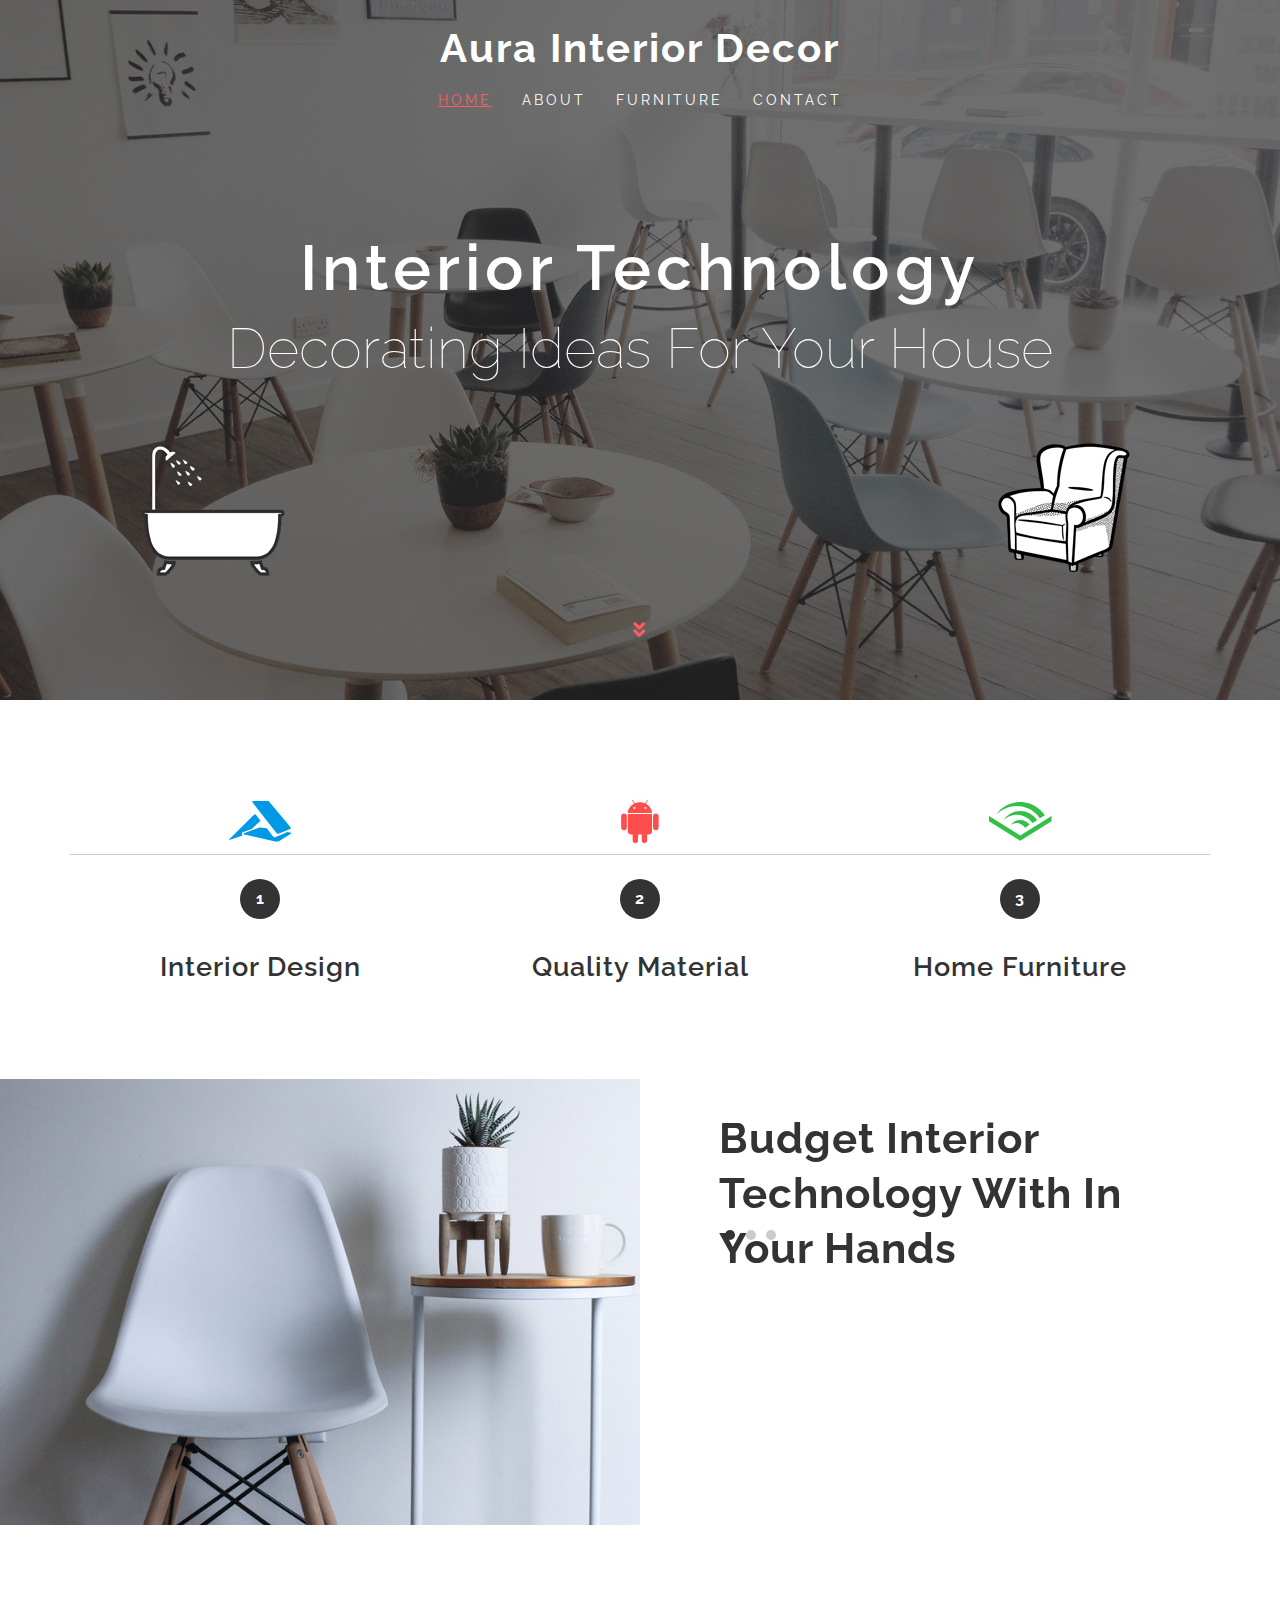
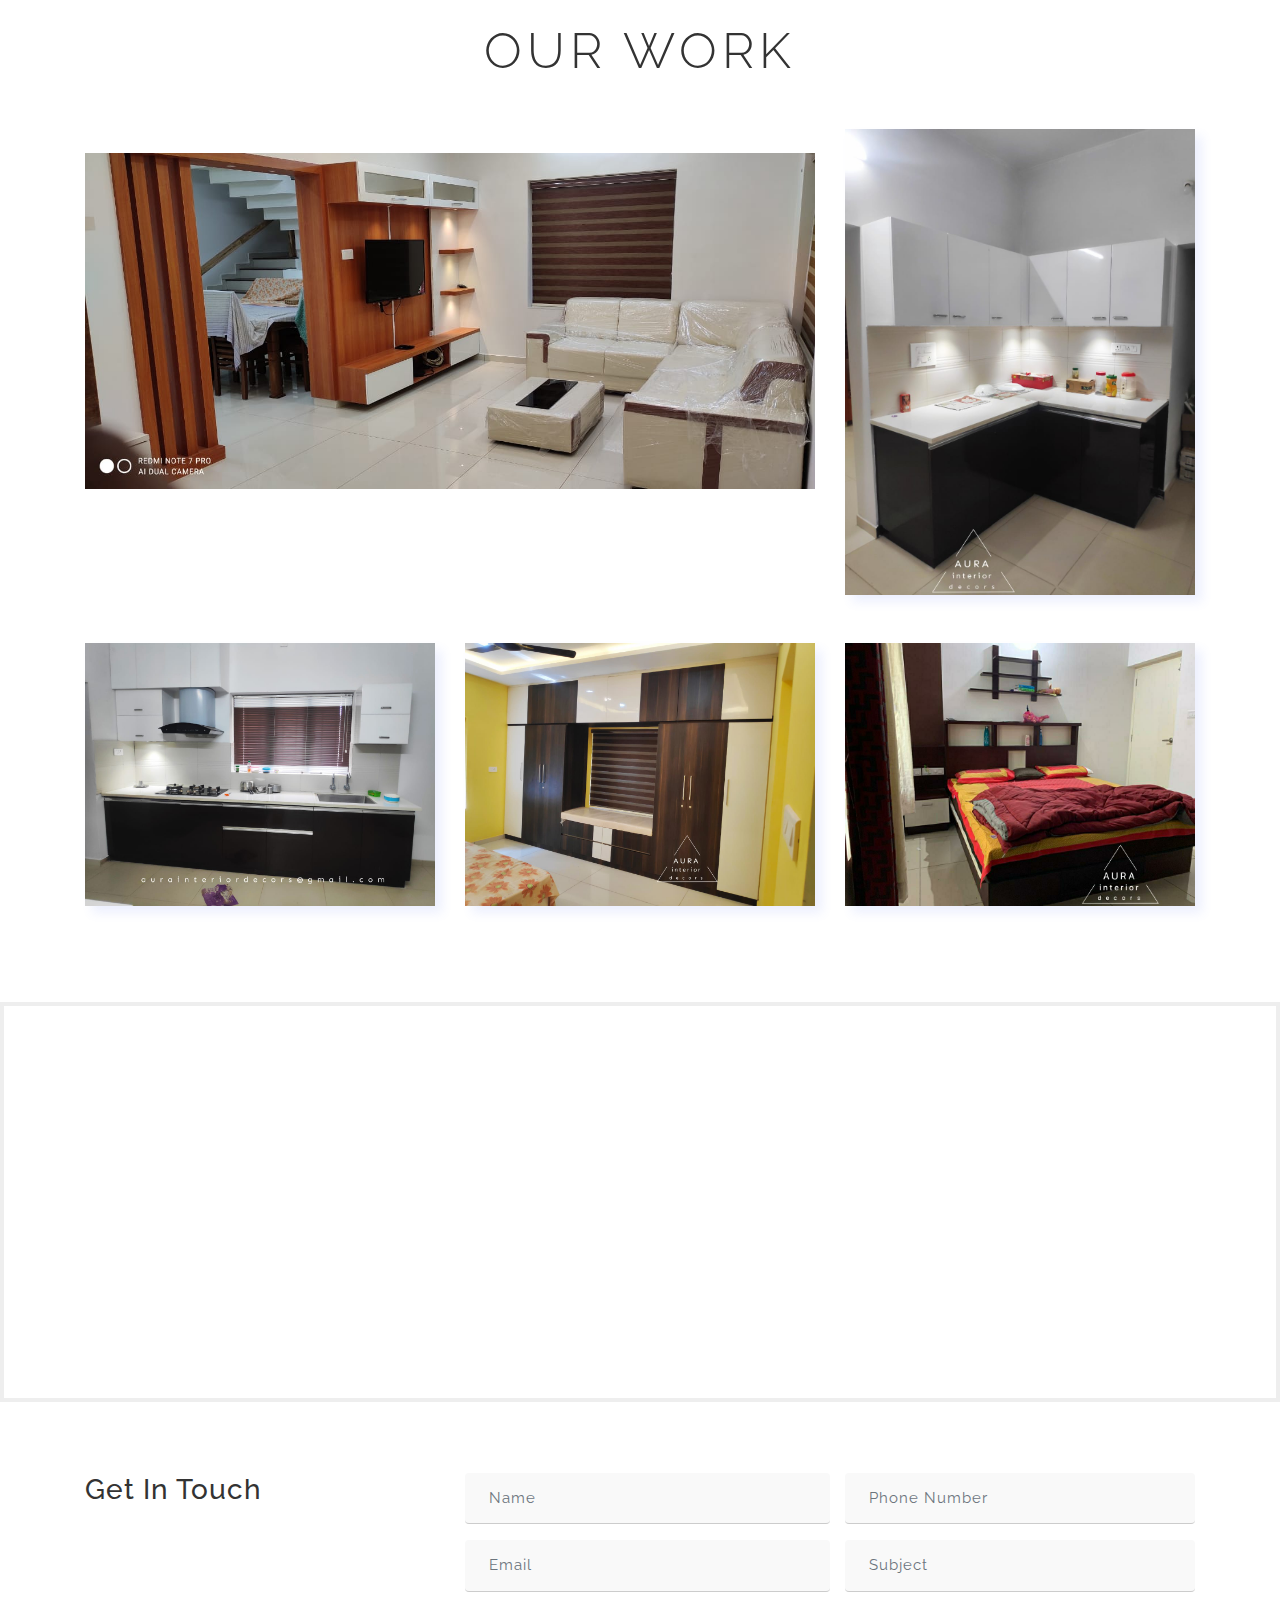
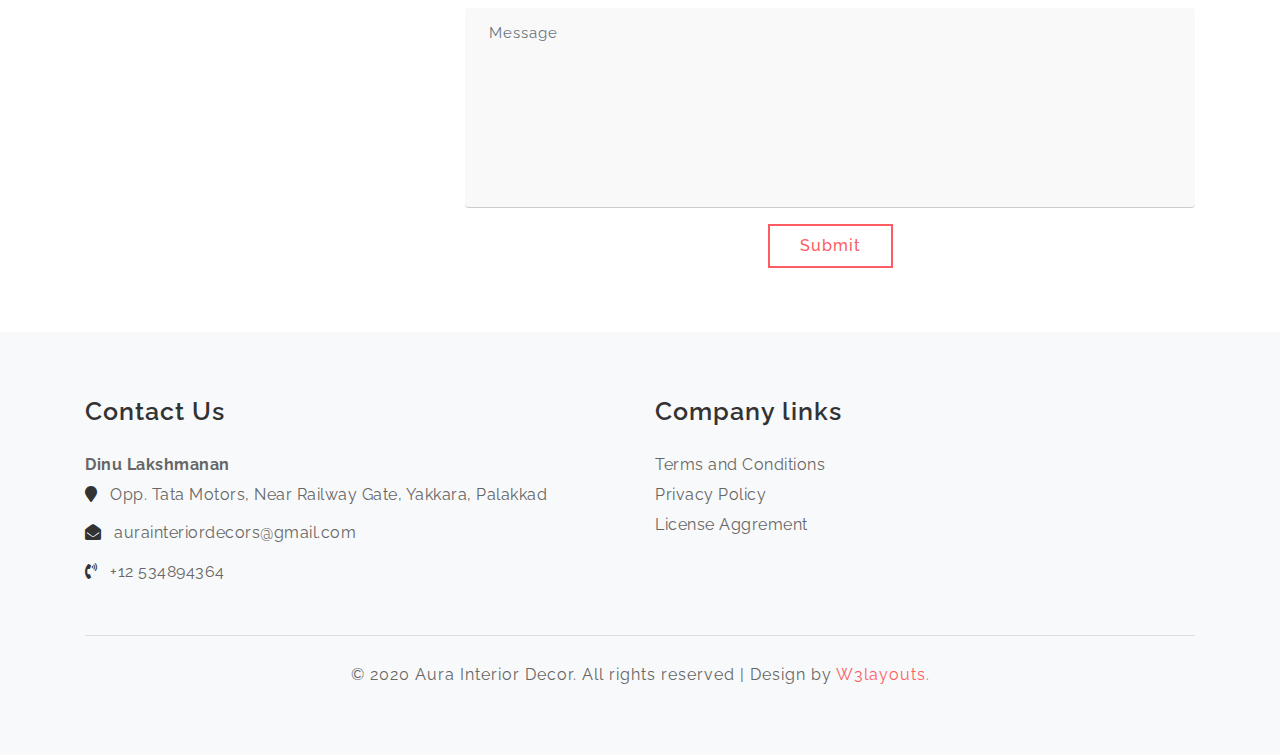
==== commit 58e8c2ad: "Content change" ====
--- a/index.html
+++ b/index.html
@@ -43,26 +43,22 @@
 		<!-- top nav -->
 		<nav class="top_nav d-flex pt-4">
 			<!-- logo -->
-			<h1>
+			<h1 style="width:100%;text-align:center;">
 				<a class="navbar-brand" href="index.html">Aura Interior Decor
 				</a>
 			</h1>
 			<!-- //logo -->
-			<div class="w3ls_right_nav ml-auto d-flex">
-				<!-- search form -->
+			<!-- <div class="w3ls_right_nav ml-auto d-flex">
 				<form class="nav-search form-inline my-0 form-control" action="#" method="post">
 					<input class="form-control" type="search" placeholder="Search" aria-label="Search" required="">
 					<button class="btn btn-outline-success my-2 my-sm-0" type="submit">Search</button>
 				</form>
-				<!-- search form -->
 				<div class="nav-icon d-flex">
-					<!-- sigin and sign up -->
 					<a class="text-white login_btn align-self-center mx-md-3" href="#myModal_btn" data-toggle="modal" data-target="#myModal_btn">
 						<i class="far fa-user"></i>
 					</a>
-					<!-- sigin and sign up -->
-				</div>
-			</div>
+				</div>
+			</div> -->
 		</nav>
 		<!-- //top nav -->
 		<!-- bottom nav -->
@@ -83,7 +79,7 @@
 					</li>
 					<li class="nav-item">
 						<a class="nav-link scroll" href="#furniture">Furniture</a>
-					</li>
+					<!-- </li>
 					<li class="nav-item">
 						<a class="nav-link scroll" href="#pricing">Pricing</a>
 					</li>
@@ -92,7 +88,7 @@
 					</li>
 					<li class="nav-item">
 						<a class="nav-link scroll" href="#team">Team</a>
-					</li>
+					</li> -->
 					<li class="nav-item">
 						<a class="nav-link scroll" href="#contact">Contact</a>
 					</li>
@@ -120,9 +116,9 @@
 					<img src="images/bathing.png" class="img-fluid" alt="" />
 				</div>
 				<div class="col-lg-6 col-md-8 banner-para">
-					<p class="">Donec malesuada ex sit amet pretium sid ornare. Nulla congue scelerisque tellus, utpretium nulla malesuada sedint.
+					<!-- <p class="">Donec malesuada ex sit amet pretium sid ornare. Nulla congue scelerisque tellus, utpretium nulla malesuada sedint.
 					Suspendisse venenatis</p>
-					<a href="#myModal_btn1" data-toggle="modal" data-target="#myModal_btn1">Read More</a>
+					<a href="#myModal_btn1" data-toggle="modal" data-target="#myModal_btn1">Read More</a> -->
 				</div>
 				<div class="col-lg-3 col-md-2">
 					<img src="images/chair.png" class="img-fluid" alt="" />
@@ -148,22 +144,22 @@
 				<span class="fab clr1 fa-accusoft"></span>
 				<p class="number">1</p>
 				<h4>Interior Design</h4>
-				<p class="mt-4">Donec malesuada ex sit amet pretium sid ornare. Nulla congue scelerisque tellus, utpretium nulla malesuada sedint.
-				Suspendisse venenatis</p>
+				<!-- <p class="mt-4">Donec malesuada ex sit amet pretium sid ornare. Nulla congue scelerisque tellus, utpretium nulla malesuada sedint.
+				Suspendisse venenatis</p> -->
 			</div>
 			<div class="col-md-4 mt-md-0 mt-5 bottom-grid">
 				<span class="fab clr2 fa-android"></span>
 				<p class="number">2</p>
 				<h4>Quality Material</h4>
-				<p class="mt-4">Donec malesuada ex sit amet pretium sid ornare. Nulla congue scelerisque tellus, utpretium nulla malesuada sedint.
-				Suspendisse venenatis</p>
+				<!-- <p class="mt-4">Donec malesuada ex sit amet pretium sid ornare. Nulla congue scelerisque tellus, utpretium nulla malesuada sedint.
+				Suspendisse venenatis</p> -->
 			</div>
 			<div class="col-md-4 mt-md-0 mt-5 bottom-grid">
 				<span class="fab clr3 fa-audible"></span>
 				<p class="number">3</p>
 				<h4>Home Furniture</h4>
-				<p class="mt-4">Donec malesuada ex sit amet pretium sid ornare. Nulla congue scelerisque tellus, utpretium nulla malesuada sedint.
-				Suspendisse venenatis</p>
+				<!-- <p class="mt-4">Donec malesuada ex sit amet pretium sid ornare. Nulla congue scelerisque tellus, utpretium nulla malesuada sedint.
+				Suspendisse venenatis</p> -->
 			</div>
 			<span class="border-line"></span>
 		</div>
@@ -183,45 +179,21 @@
 					<ul class="rslides" id="slider3">
 						<li>
 							<div class="testi-pos">
-								<h4>Interior Technology Comes With</h4>
-							</div>
-							<div class="testi-agile">
-								<p>
-									Vivamus magna justo, lacinia eget consectetur sed, convallis at tellus. Nulla
-									quis lorem ut libero malesuada feugiat.Nulla quis lorem ut libero malesuada feugiat.
-									Donec rutrum congue leo eget malesuada. Lorem ipsum dolor sit amet, consectetur adipiscing
-									elit utpretium nulla malesuada sedint. Suspendisse venenatis.
-								</p>
-								<a href="#">Read More</a>
-							</div>
+								<h4>Budget Interior Technology with in your hands</h4>
+							</div>
+							
 						</li>
 						<li>
 							<div class="testi-pos">
-								<h4>Quality Management Design Is</h4>
-							</div>
-							<div class="testi-agile">
-								<p>
-									Donec rutrum congue leo eget consectetur sed, convallis at tellus. Nulla quis
-									lorem ut libero malesuada feugiat.Nulla quis lorem ut libero malesuada feugiat. Donec
-									rutrum congue leo eget malesuada. Lorem ipsum dolor sit amet, consectetur adipiscing
-									elit utpretium nulla malesuada sedint. Suspendisse venenatis.
-								</p>
-								<a href="#">Read More</a>
-							</div>
+								<h4>Best Quality work</h4>
+							</div>
+							
 						</li>
 						<li>
 							<div class="testi-pos">
-								<h4>Interior Decoration design for</h4>
-							</div>
-							<div class="testi-agile">
-								<p>
-									Vivamus magna justo, lacinia eget consectetur sed, convallis at tellus. Nulla
-									quis lorem ut libero malesuada feugiat.Nulla quis lorem ut libero malesuada feugiat.
-									Donec rutrum congue leo eget malesuada. Lorem ipsum dolor sit amet, consectetur adipiscing
-									elit utpretium nulla malesuada sedint. Suspendisse venenatis.
-								</p>
-								<a href="#">Read More</a>
-							</div>
+								<h4>Interior Decoration design that matches your thought</h4>
+							</div>
+							
 						</li>
 					</ul>
 				</div>
@@ -234,51 +206,36 @@
 <!-- services -->
 <section class="services py-5" id="furniture">
 	<div class="container py-lg-5">
-		<h3 class="heading mb-5 text-center">Our Furniture</h3>
+		<h3 class="heading mb-5 text-center">Our Work</h3>
 		<div class="row product-grids">
 			<div class="col-lg-8">
-				<div class="row bg-light p-md-5 p-3">
-					<div class="col-md-4 p-0">
-						<img src="images/s2.png" class="mt-4 img-fluid" alt="" />
-					</div>
-					<div class="col-md-8 pl-4">
-						<h6>Featured Product</h6>
-						<h4 class="p1">Product Name</h4>
-						<h5>$210</h5>
-						<p class="mt-4">Donec malesuada ex sit amet pretium sid ornare. Nulla congue scelerisque tellus, utpretium nulla malesuada sedint.
-						Suspendisse venenatis</p>
-					</div>
-				</div>
+						<img src="images/aura4.jfif" class="mt-4 img-fluid" alt="" />
 			</div>
 			<div class="col-lg-4 col-md-6 mt-lg-0 mt-5">
 				<div class="bg-light text-center">
-					<img src="images/s1.png" class="img-fluid" alt="" />
-					<h4 class="mb-1">Product Name</h4>
-					<h5 class="pb-4">$210</h5>
+					<img src="images/aura1.jfif" class="img-fluid" alt="" />
+					
 				</div>
 			</div>
 			
 			<div class="col-lg-4 col-md-6 mt-5">
 				<div class="bg-light text-center">
-					<img src="images/s4.png" class="img-fluid" alt="" />
-					<h4 class="mb-1">Product Name</h4>
-					<h5 class="pb-3">$210</h5>
+					<img src="images/aura2.jfif" class="img-fluid" alt="" />
+					
 				</div>
 			</div>
 			
 			<div class="col-lg-4 col-md-6 mt-5">
 				<div class="bg-light text-center">
-					<img src="images/s3.png" class="img-fluid" alt="" />
-					<h4 class="mb-1">Product Name</h4>
-					<h5 class="pb-3">$210</h5>
+					<img src="images/aura3.jfif" class="img-fluid" alt="" />
+					
 				</div>
 			</div>
 			
 			<div class="col-lg-4 col-md-6 mt-5">
 				<div class="bg-light text-center">
-					<img src="images/s5.png" class="img-fluid" alt="" />
-					<h4 class="mb-1">Product Name</h4>
-					<h5 class="pb-3">$210</h5>
+					<img src="images/aura5.jfif" class="img-fluid" alt="" />
+					
 				</div>
 			</div>
 		</div>
@@ -287,7 +244,7 @@
 <!-- //services -->
 
 <!--pricing -->
-<section class="pricing bg-light py-5 " id="pricing">
+<!-- <section class="pricing bg-light py-5 " id="pricing">
 	<div class="container py-lg-3">
 		<div class="inner-sec">
 			<h3 class="heading mb-5 text-center"> Pricing plans</h3>
@@ -500,11 +457,11 @@
 			</div>
 		</div>
 	</div>
-</section>
+</section> -->
 <!-- //pricing -->
 
 <!-- tabs team-->
-<section class="team py-md-5 py-3" id="team">
+<!-- <section class="team py-md-5 py-3" id="team">
 	<div class="container py-lg-5">
 		<h3 class="heading mb-5 text-center"> Team Members</h3>
 		<ul class="nav nav-pills mb-3" id="pills-tab1" role="tablist">
@@ -604,12 +561,12 @@
 			</div>
 		</div>
 	</div>
-</section>
+</section> -->
 <!-- //tabs team -->
 
 <!-- map -->
 <section class="agileits-w3layouts-map">
-	<iframe src="https://www.google.com/maps/embed?pb=!1m18!1m12!1m3!1d3023.9503398796587!2d-73.9940307!3d40.719109700000004!2m3!1f0!2f0!3f0!3m2!1i1024!2i768!4f13.1!3m3!1m2!1s0x89c25a27e2f24131%3A0x64ffc98d24069f02!2sCANADA!5e0!3m2!1sen!2sin!4v1441710758555" allowfullscreen=""></iframe>
+	<iframe src="https://www.google.com/maps/embed?pb=!1m18!1m12!1m3!1d31356.333006551642!2d76.6021317872935!3d10.769766168777833!2m3!1f0!2f0!3f0!3m2!1i1024!2i768!4f13.1!3m3!1m2!1s0x3ba87212439e8ba3%3A0x568d3a2b405eeb36!2sThirunellayi%2C%20Palakkad%2C%20Kerala!5e0!3m2!1sen!2sin!4v1615981734796!5m2!1sen!2sin" allowfullscreen=""></iframe>
 </section>
 <!-- //map -->
 
@@ -619,12 +576,12 @@
 		<div class="row">
 			<div class="col-lg-4">
 				<h3 class="mb-4">Get in touch</h3>
-				<p class="mb-4">Donec malesuada ex sit amet pretium sid ornare. Nulla congue scelerisque tellus, utpretium. Mauris suscipit nisi.</p>
-				<h3 class="mb-4">Subscribe</h3>
-				<form action="#" method="post" class="subscribe">
+				<!-- <p class="mb-4">Donec malesuada ex sit amet pretium sid ornare. Nulla congue scelerisque tellus, utpretium. Mauris suscipit nisi.</p>
+				<h3 class="mb-4">Subscribe</h3> -->
+				<!-- <form action="#" method="post" class="subscribe">
 					<input type="email" name="Email" placeholder="Enter your email..." required="">
 					<input type="submit" value="Subscribe">
-				</form>
+				</form> -->
 			</div>
 			<div class="col-lg-8 agileinfo_mail_grid_right mt-lg-0 mt-5">
 				<form action="#" method="post">
@@ -663,19 +620,25 @@
 <footer class="py-5 bg-light">
 	<div class="container py-md-3">
 		<div class="row footer-grids">
-			<div class="col-lg-3 col-md-6">
-				<h4 class="mb-4">Contatc Us</h4>
-				<p> <span class="fas mr-2 fa-map-marker"></span> 1234 block, Charlotte, North Carolina, United States</p>
-				<p class="my-2"><span class="fas mr-2 fa-envelope-open"></span> <a href="mailto:info@example.com">info@example.com</a></p>
+			<div class="col-lg-6 col-md-6">
+				<h4 class="mb-4">Contact Us</h4>
+				<p><b>Dinu Lakshmanan</b></p>
+				<p> <span class="fas mr-2 fa-map-marker"></span>
+					 
+					 Opp. Tata Motors, Near Railway Gate, Yakkara, Palakkad
+					</p>
+				<p class="my-2"><span class="fas mr-2 fa-envelope-open"></span>
+					 <a href="mailto:info@example.com">aurainteriordecors@gmail.com</a>
+					</p>
 				<p><span class="fas mr-2 fa-phone-volume"></span> +12 534894364</p>
 			</div>
-			<div class="col-lg-3 mt-md-0 mt-5 col-md-6">
+			<div class="col-lg-6 mt-md-0 mt-5 col-md-6">
 				<h4 class="mb-4">Company links</h4>
 				<p><a href="#">Terms and Conditions</a></p>
 				<p><a href="#">Privacy Policy</a></p>
 				<p><a href="#">License Aggrement</a></p>
 			</div>
-			<div class="col-lg-6 mt-lg-0 mt-5 brands">
+			<!-- <div class="col-lg-6 mt-lg-0 mt-5 brands">
 				<h4 class="mb-4">Our Partners</h4>
 				<ul>
 					<li><img src="images/brand1.png" class="img-fluid" alt="" /></li>
@@ -683,7 +646,7 @@
 					<li><img src="images/brand3.png" class="img-fluid" alt="" /></li>
 					<li><img src="images/brand4.png" class="img-fluid" alt="" /></li>
 				</ul>
-			</div>
+			</div> -->
 		</div>
 		<div class="text-center mt-5 pt-4 copyright">
 			<p class="">© 2020 Aura Interior Decor. All rights reserved | Design by
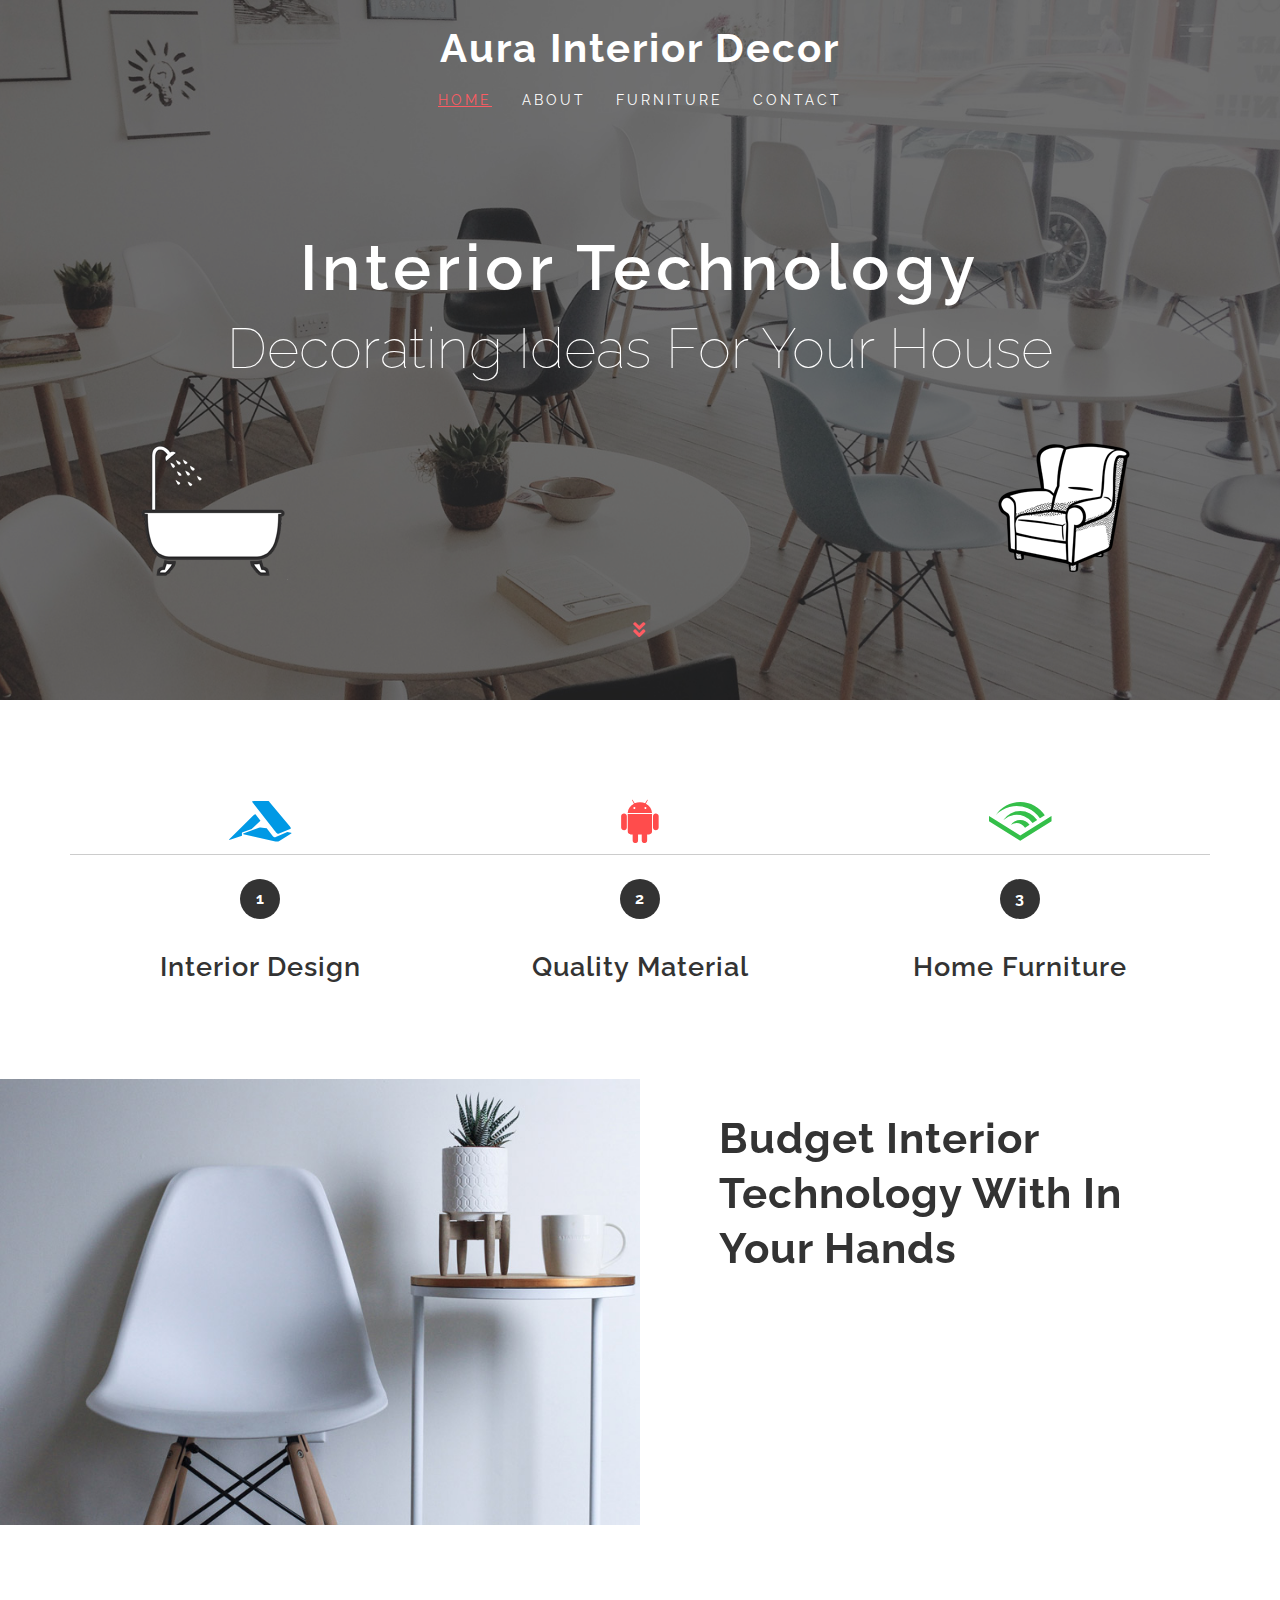
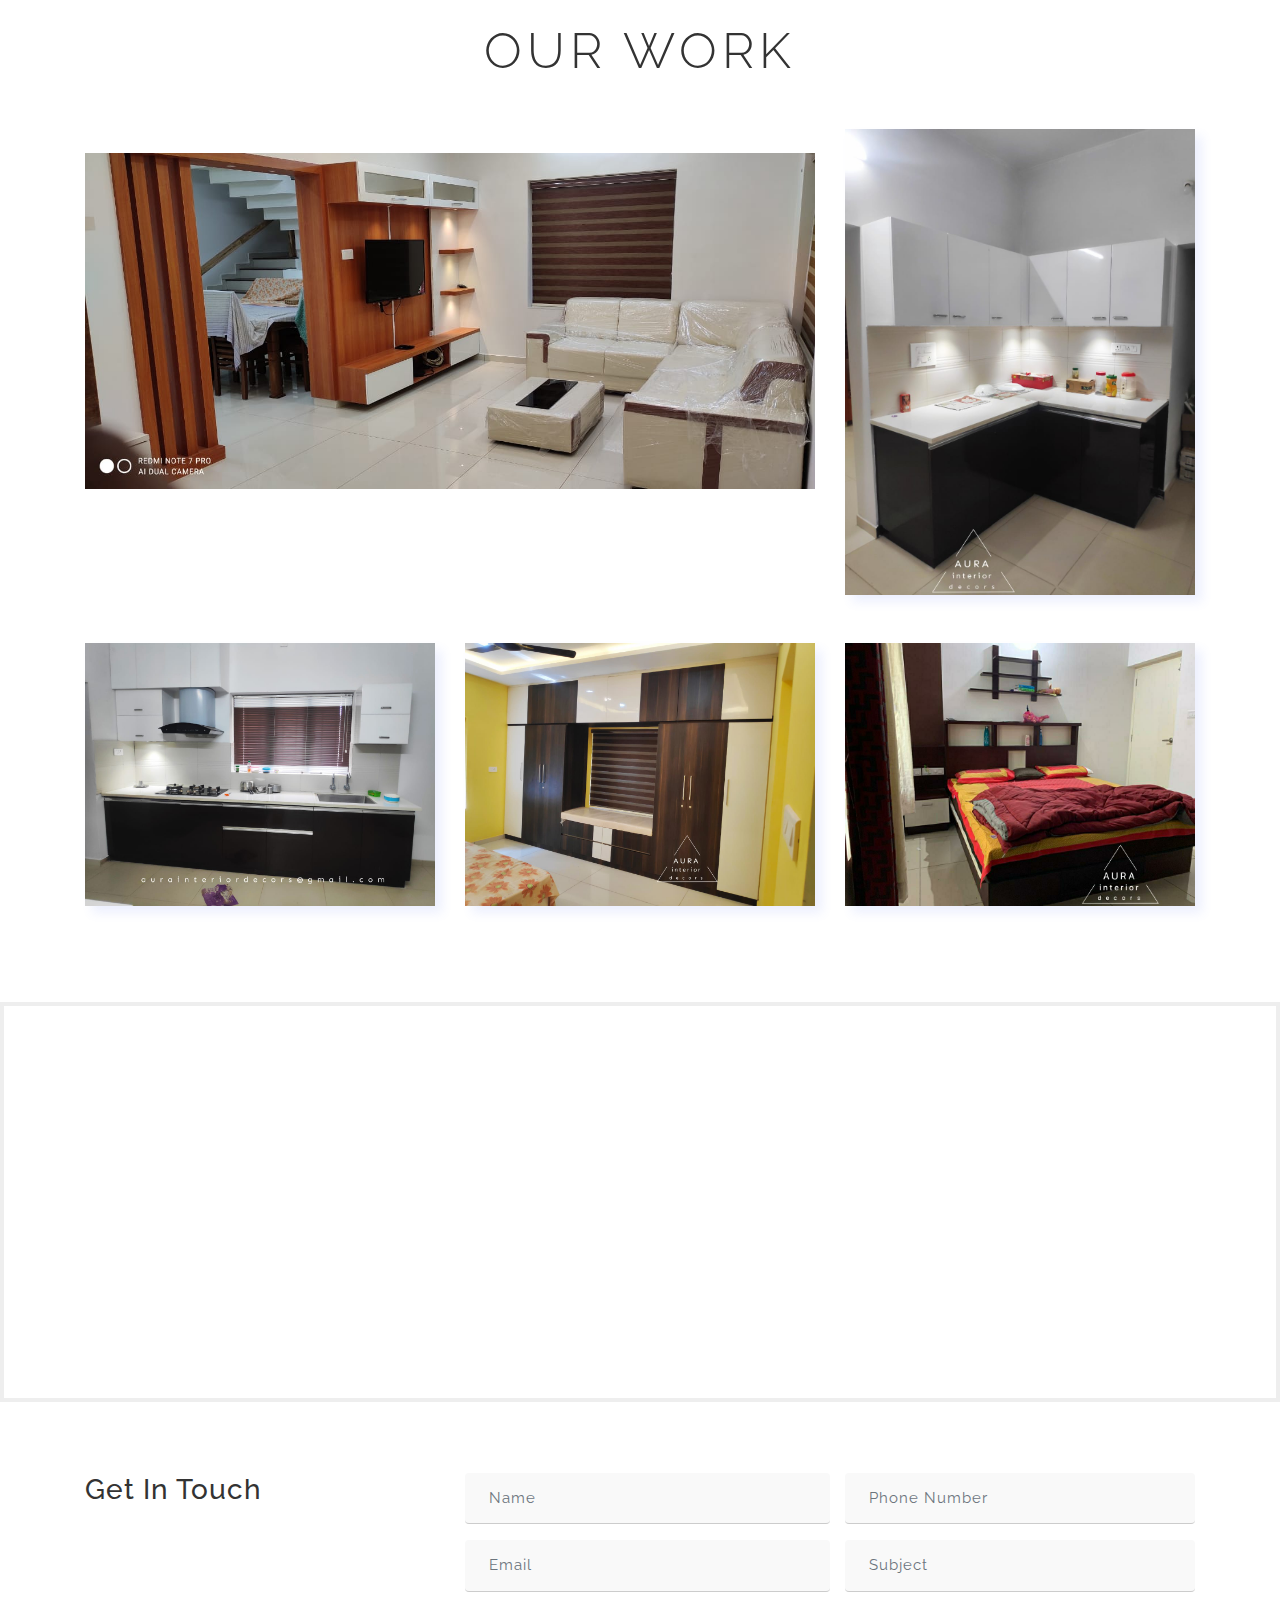
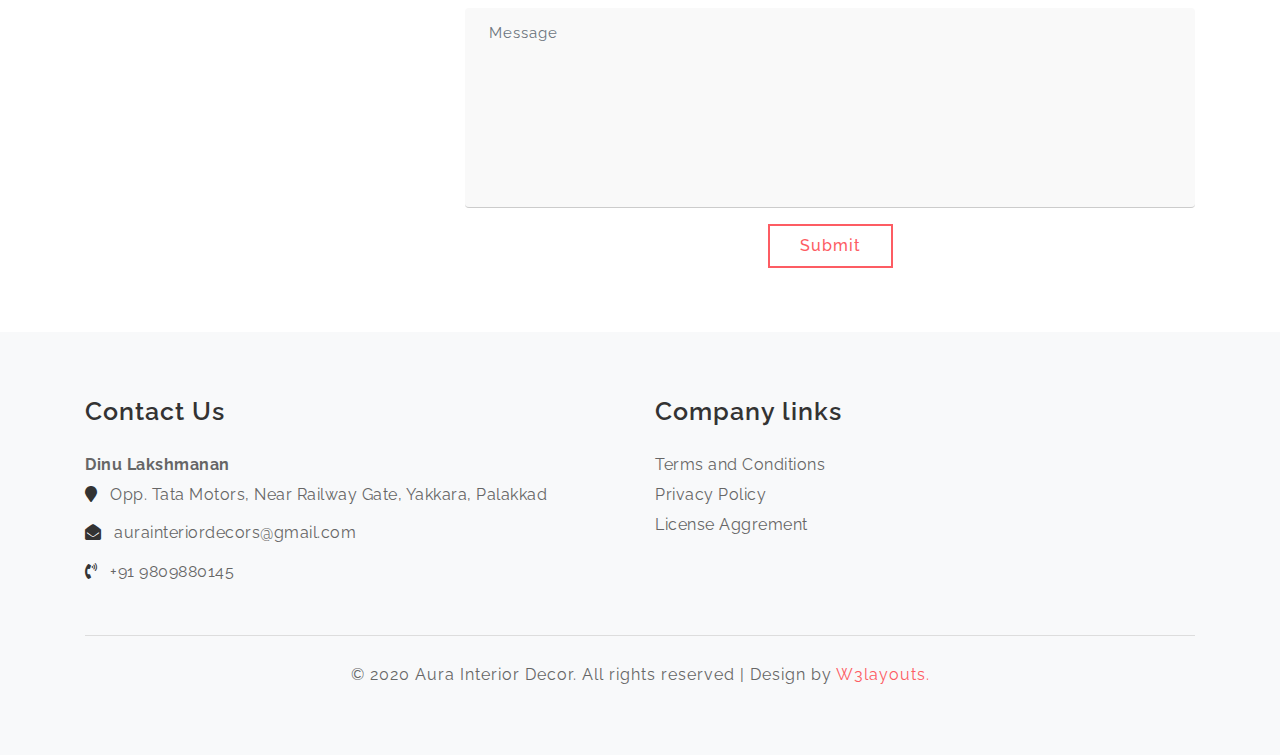
==== commit 20378c9e: "no dots" ====
--- a/index.html
+++ b/index.html
@@ -630,7 +630,7 @@
 				<p class="my-2"><span class="fas mr-2 fa-envelope-open"></span>
 					 <a href="mailto:info@example.com">aurainteriordecors@gmail.com</a>
 					</p>
-				<p><span class="fas mr-2 fa-phone-volume"></span> +12 534894364</p>
+				<p><span class="fas mr-2 fa-phone-volume"></span> +91 9809880145</p>
 			</div>
 			<div class="col-lg-6 mt-md-0 mt-5 col-md-6">
 				<h4 class="mb-4">Company links</h4>
@@ -791,7 +791,7 @@
             // Slideshow 4
             $("#slider3").responsiveSlides({
                 auto: true,
-                pager: true,
+                pager: false,
                 nav: false,
                 speed: 500,
                 namespace: "callbacks",
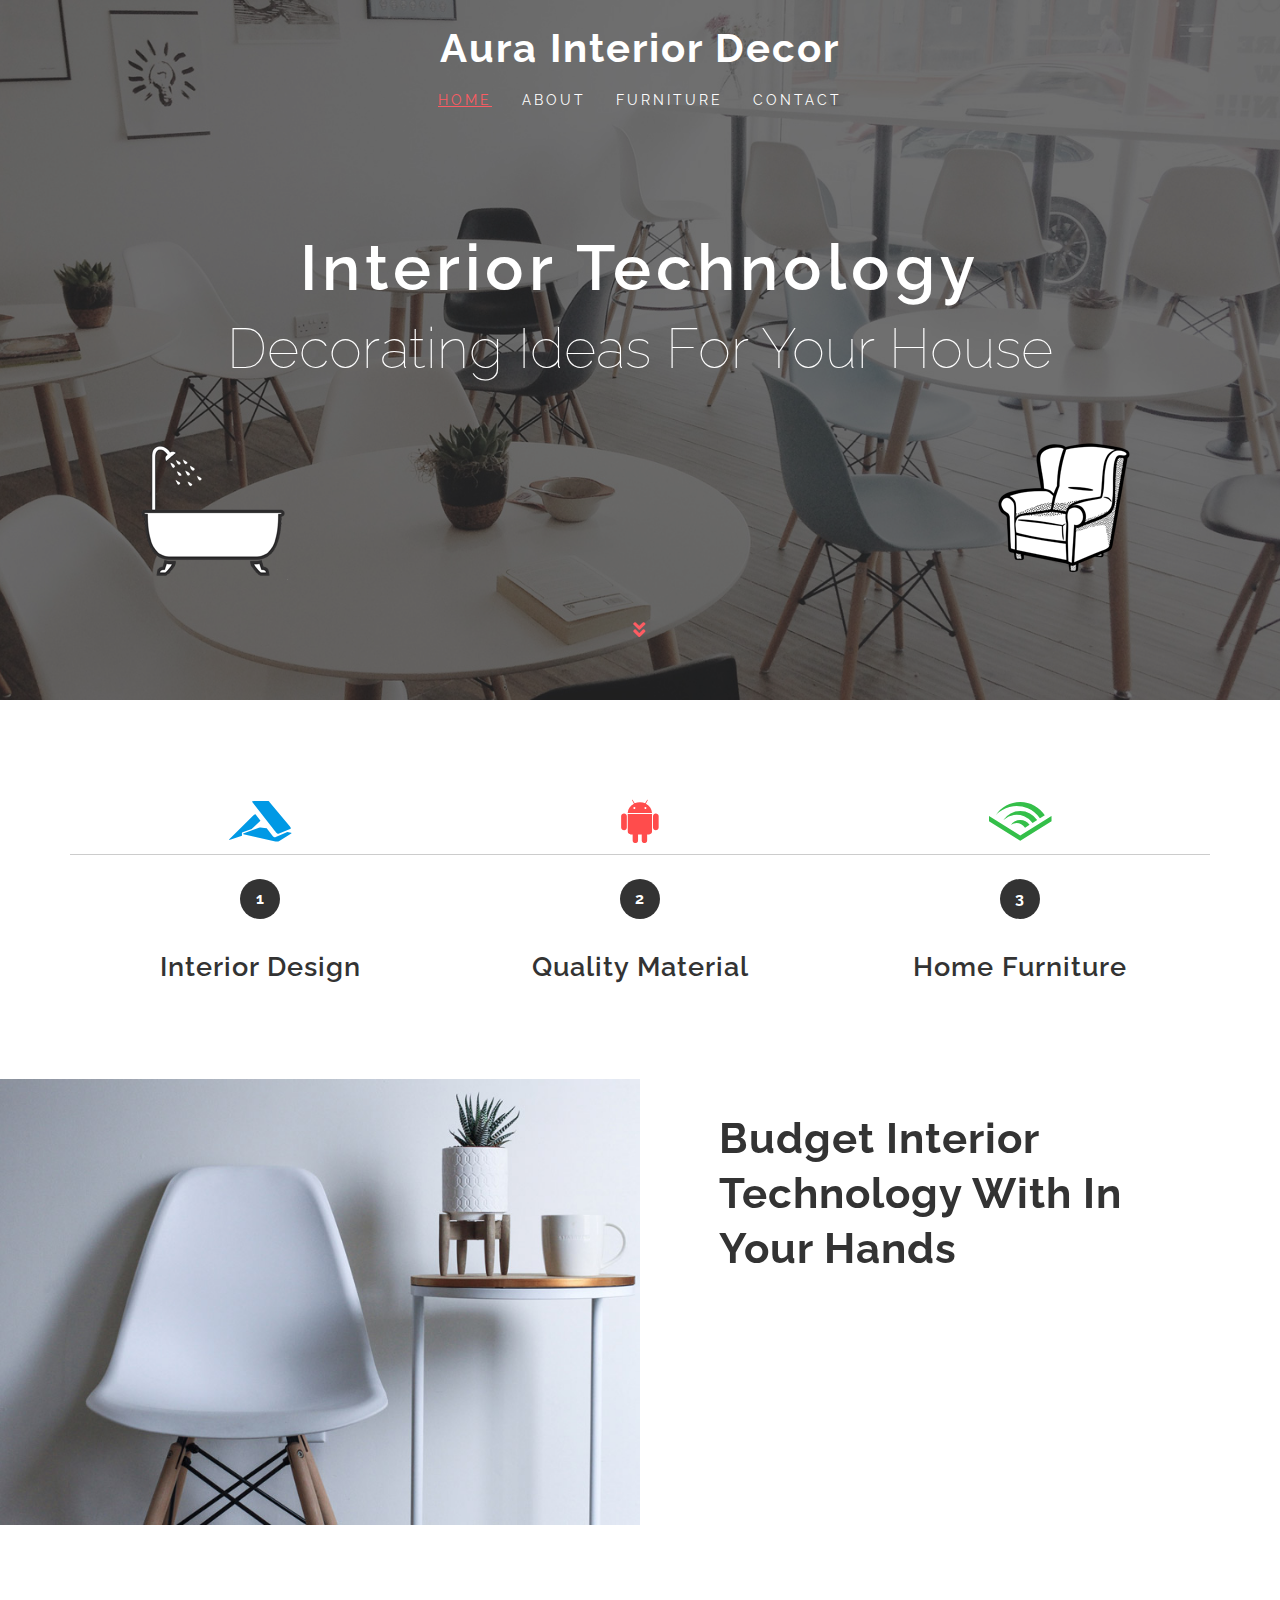
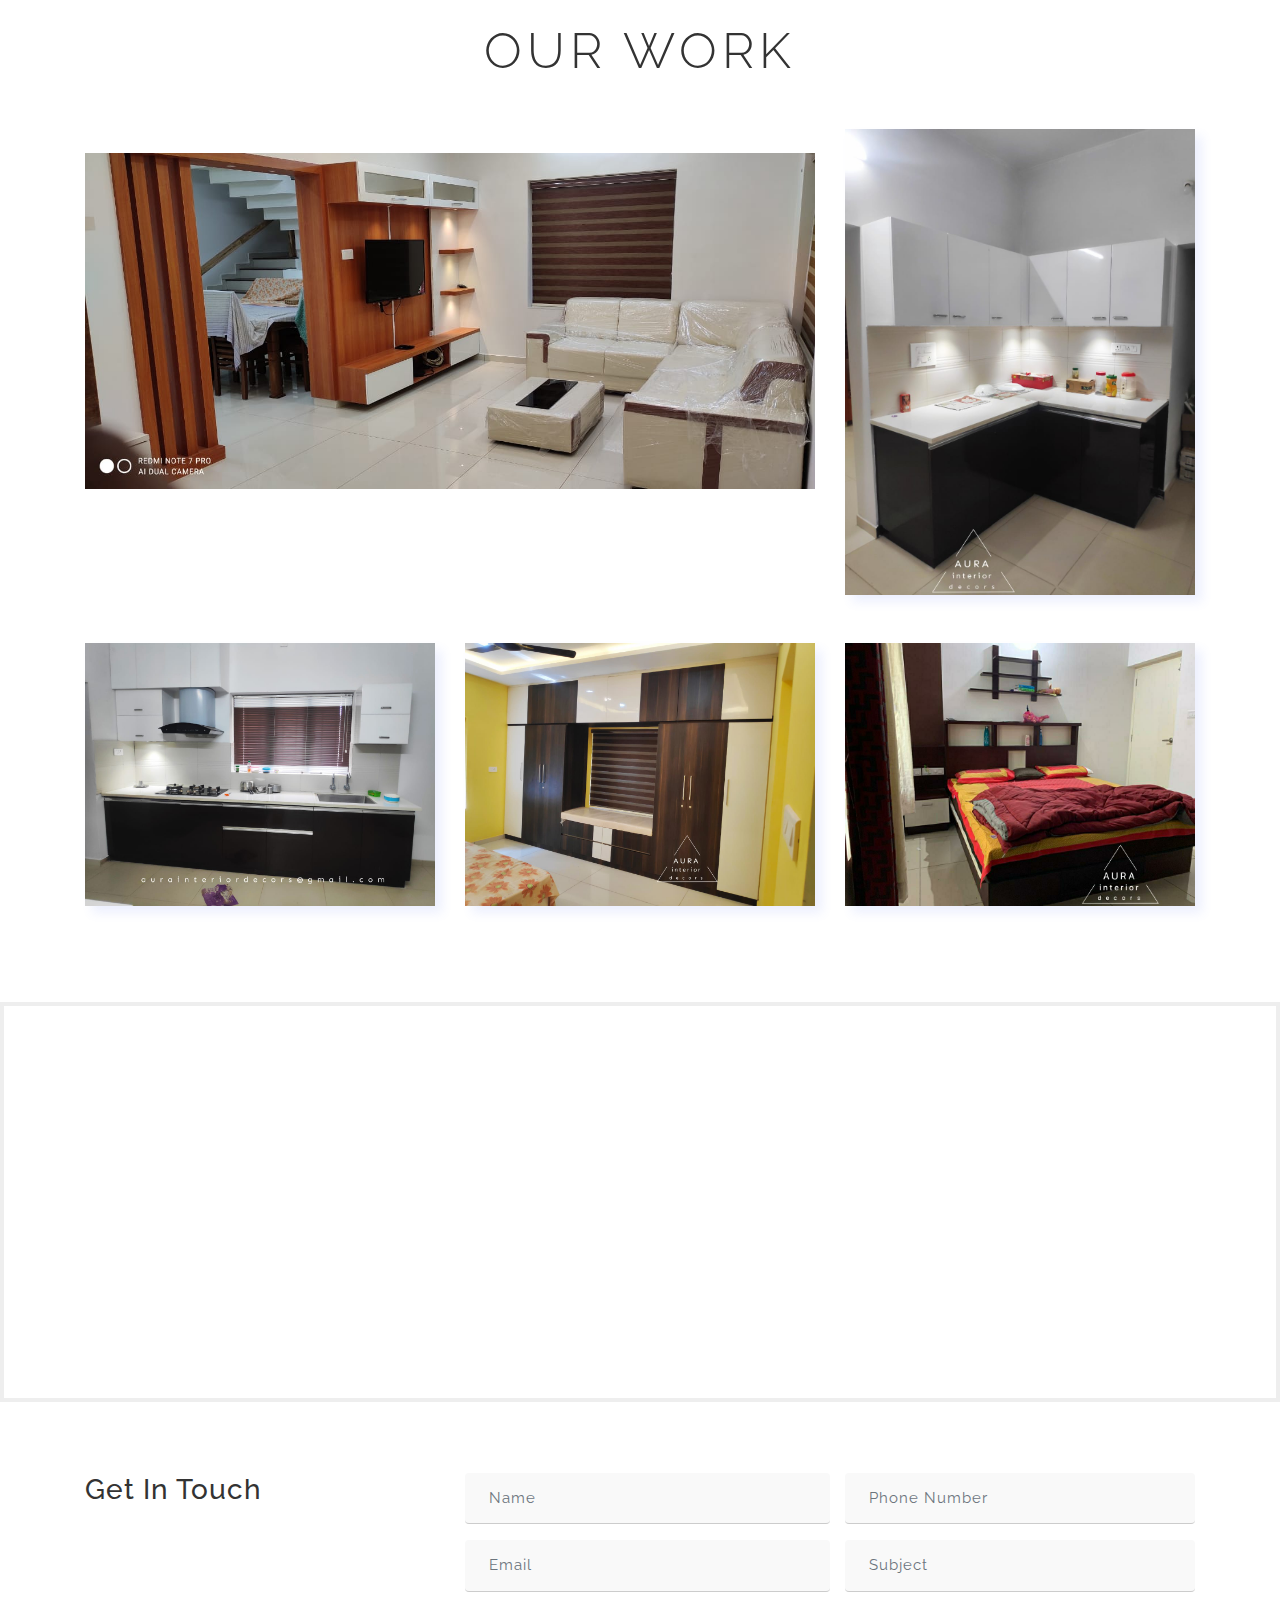
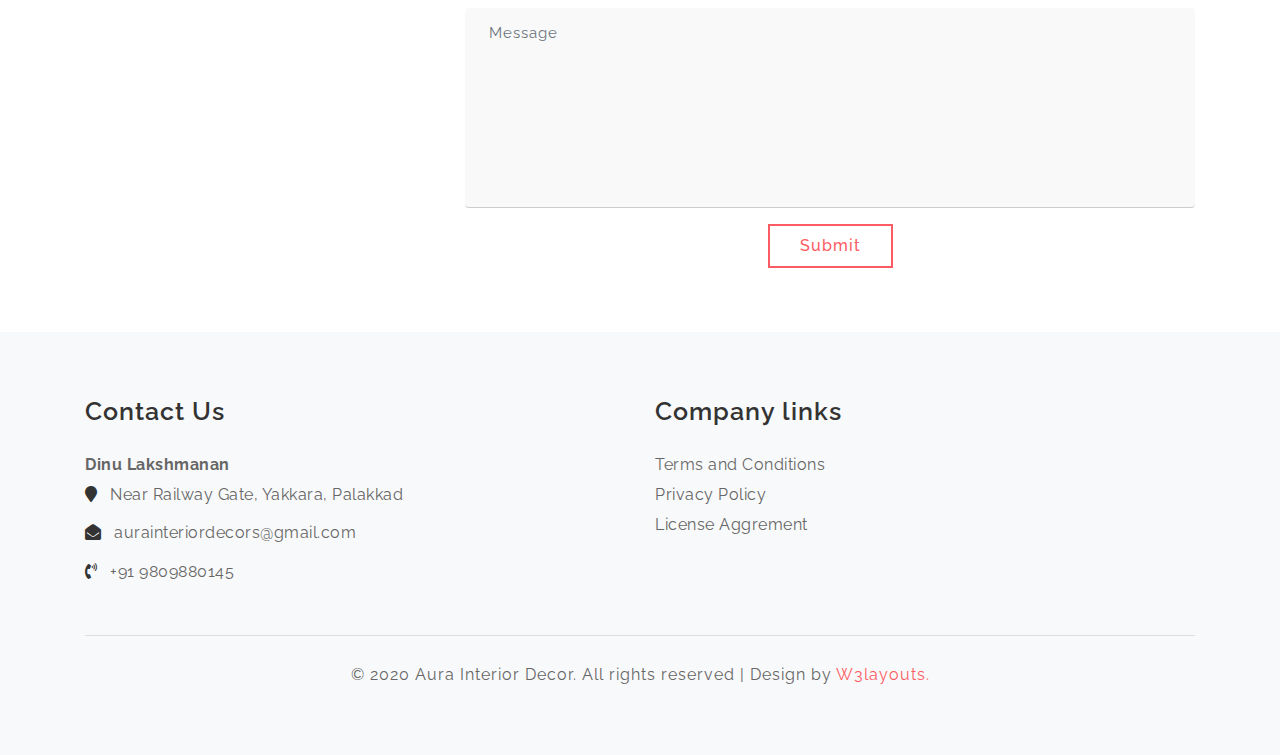
==== commit 8f823cd3: "address change" ====
--- a/index.html
+++ b/index.html
@@ -566,7 +566,7 @@
 
 <!-- map -->
 <section class="agileits-w3layouts-map">
-	<iframe src="https://www.google.com/maps/embed?pb=!1m18!1m12!1m3!1d31356.333006551642!2d76.6021317872935!3d10.769766168777833!2m3!1f0!2f0!3f0!3m2!1i1024!2i768!4f13.1!3m3!1m2!1s0x3ba87212439e8ba3%3A0x568d3a2b405eeb36!2sThirunellayi%2C%20Palakkad%2C%20Kerala!5e0!3m2!1sen!2sin!4v1615981734796!5m2!1sen!2sin" allowfullscreen=""></iframe>
+	<iframe src="https://www.google.com/maps/embed?pb=!1m18!1m12!1m3!1d3919.6804142696406!2d76.6499443148006!3d10.759094992333313!2m3!1f0!2f0!3f0!3m2!1i1024!2i768!4f13.1!3m3!1m2!1s0!2zMTDCsDQ1JzMyLjciTiA3NsKwMzknMDcuNyJF!5e0!3m2!1sen!2sin!4v1615983448837!5m2!1sen!2sin" allowfullscreen=""></iframe>
 </section>
 <!-- //map -->
 
@@ -625,7 +625,7 @@
 				<p><b>Dinu Lakshmanan</b></p>
 				<p> <span class="fas mr-2 fa-map-marker"></span>
 					 
-					 Opp. Tata Motors, Near Railway Gate, Yakkara, Palakkad
+					 Near Railway Gate, Yakkara, Palakkad
 					</p>
 				<p class="my-2"><span class="fas mr-2 fa-envelope-open"></span>
 					 <a href="mailto:info@example.com">aurainteriordecors@gmail.com</a>
